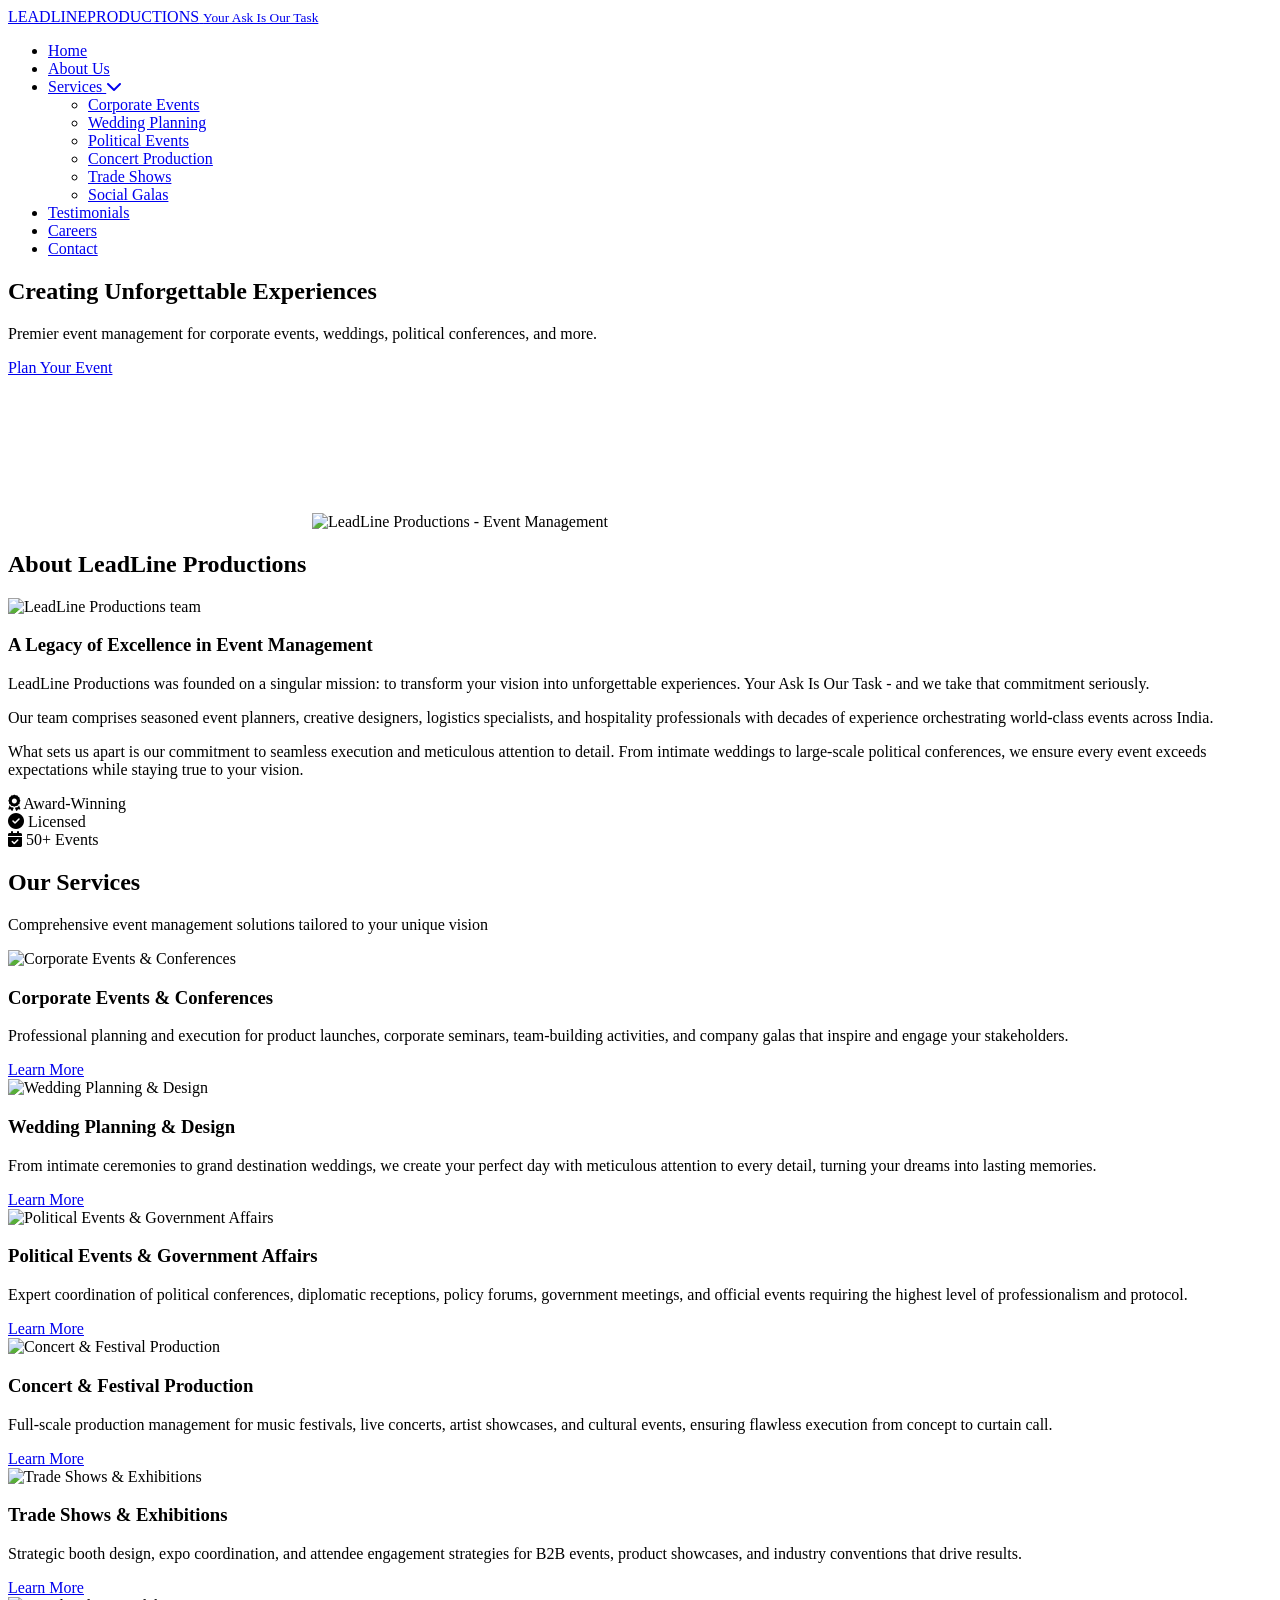
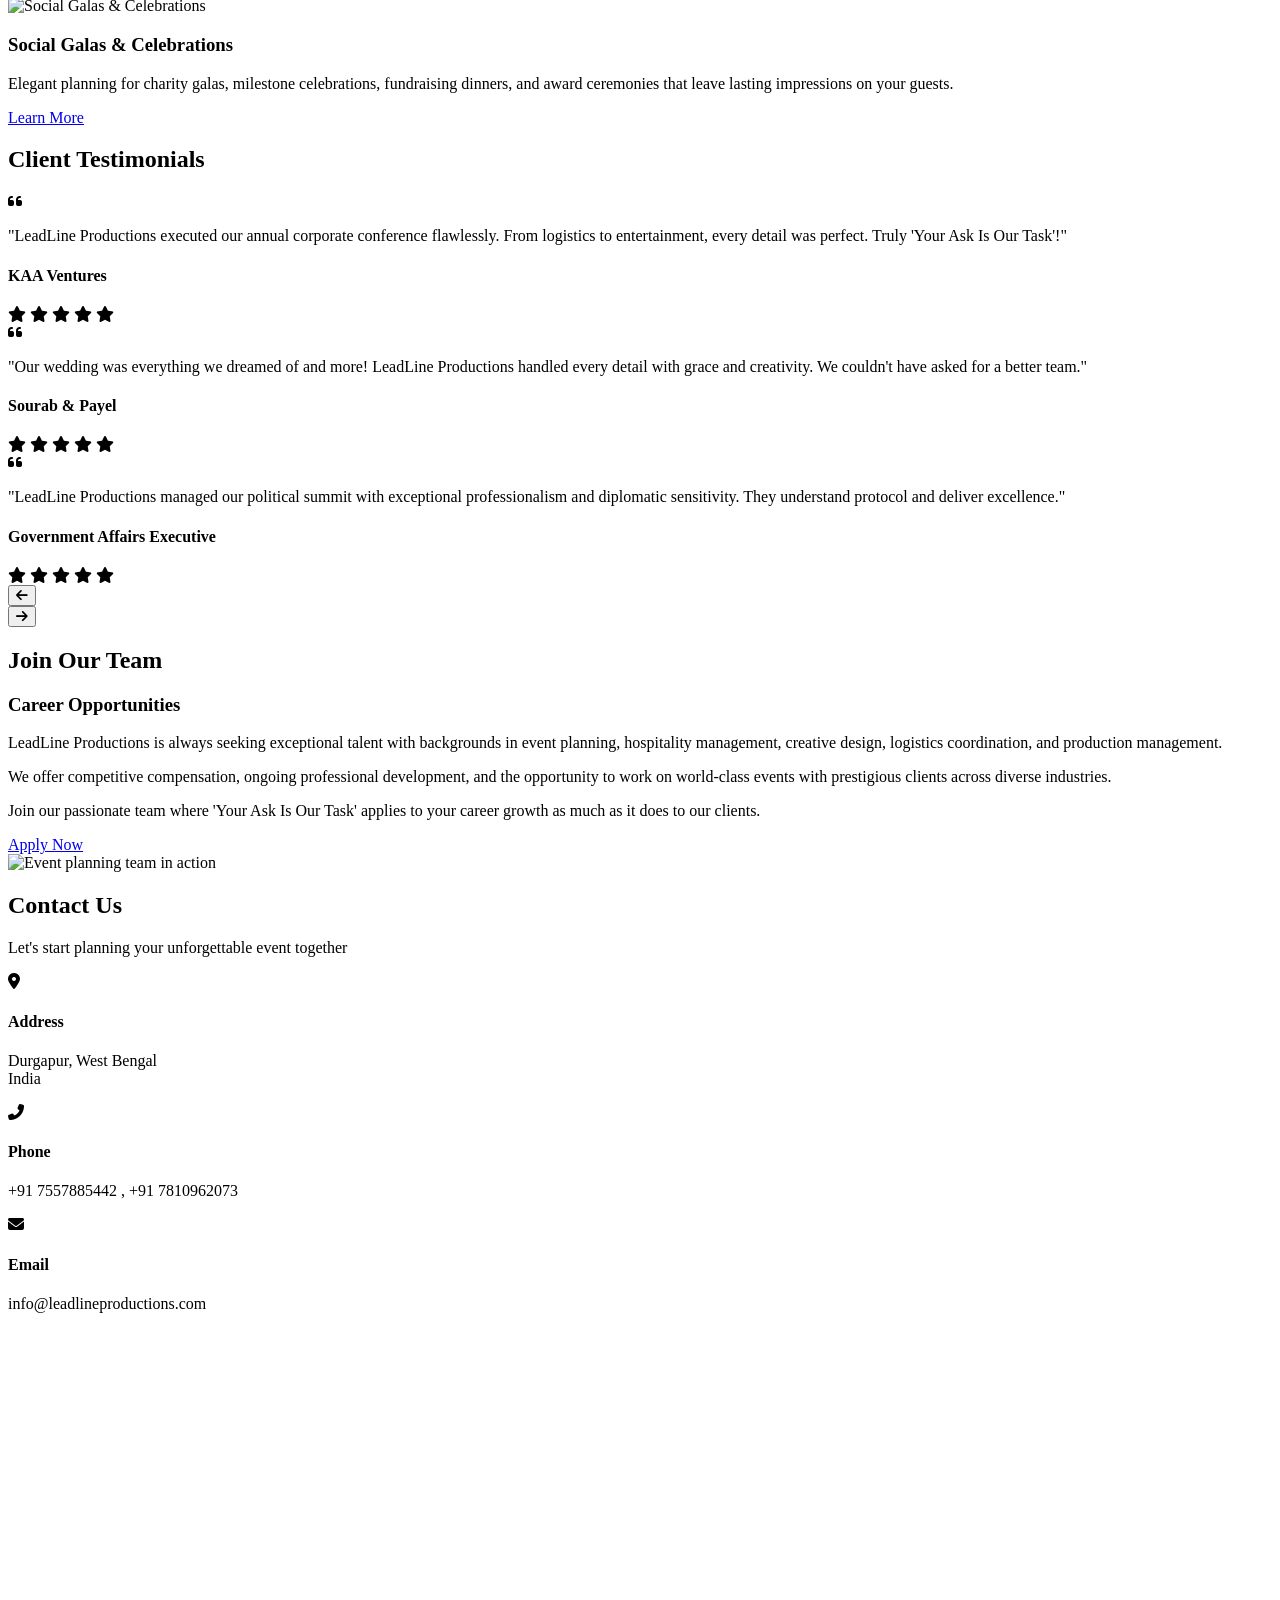
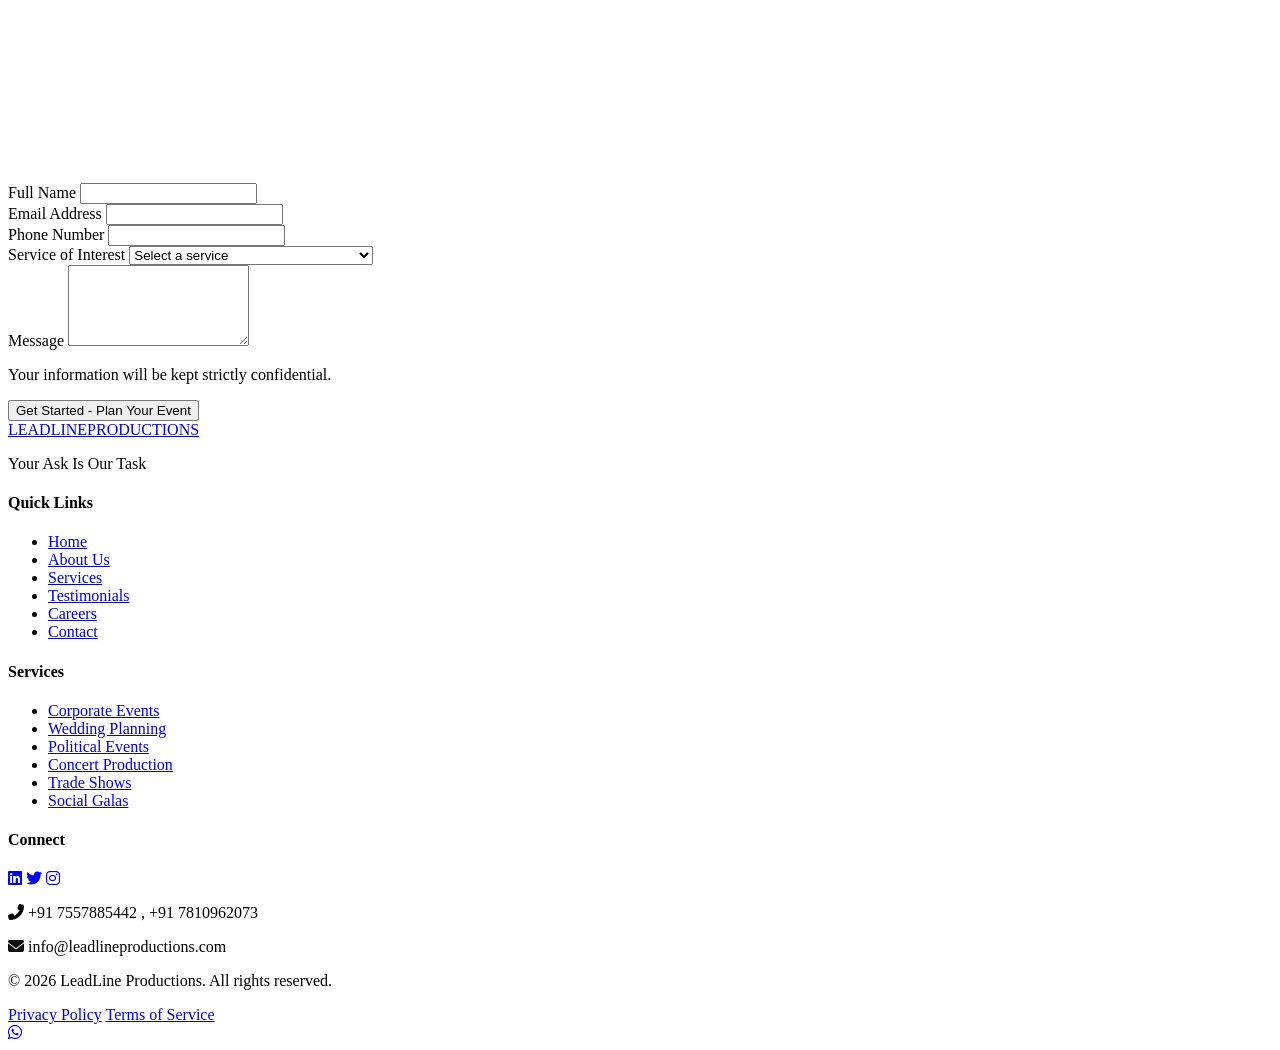
==== index.html @ 4afede2f "intial commit" ====
<!DOCTYPE html>
<html lang="en">
<head>
    <meta charset="UTF-8">
    <meta name="viewport" content="width=device-width, initial-scale=1.0">
    <meta name="description" content="LeadLine Productions - Premier event management company specializing in corporate events, weddings, political conferences, concerts, trade shows, and social galas.">
    <title>LeadLine Productions | Your Ask Is Our Task</title>
    <link rel="stylesheet" href="css/styles.css">
    <link rel="stylesheet" href="css/custom.css">
    <link rel="stylesheet" href="https://cdnjs.cloudflare.com/ajax/libs/font-awesome/6.5.1/css/all.min.css">
    <link rel="preconnect" href="https://fonts.googleapis.com">
    <link rel="preconnect" href="https://fonts.gstatic.com" crossorigin>
    <link href="https://fonts.googleapis.com/css2?family=Playfair+Display:wght@400;500;600;700&family=Montserrat:wght@300;400;500;600;700&display=swap" rel="stylesheet">
</head>
<body>
    <header>
        <nav class="navbar">
            <div class="container">
                <div class="logo">
                    <a href="index.html">
                        LEADLINE<span>PRODUCTIONS</span>
                        <small class="tagline">Your Ask Is Our Task</small>
                    </a>
                </div>
                <div class="nav-toggle" id="navToggle">
                    <span></span>
                    <span></span>
                    <span></span>
                </div>
                <ul class="nav-menu" id="navMenu">
                    <li><a href="#home" class="active">Home</a></li>
                    <li><a href="#about">About Us</a></li>
                    <li class="dropdown">
                        <a href="#services">Services <i class="fas fa-chevron-down"></i></a>
                        <ul class="dropdown-menu">
                            <li><a href="#corporate-events">Corporate Events</a></li>
                            <li><a href="#wedding-planning">Wedding Planning</a></li>
                            <li><a href="#political-events">Political Events</a></li>
                            <li><a href="#concert-production">Concert Production</a></li>
                            <li><a href="#trade-shows">Trade Shows</a></li>
                            <li><a href="#social-galas">Social Galas</a></li>
                        </ul>
                    </li>
                    <li><a href="#testimonials">Testimonials</a></li>
                    <li><a href="#careers">Careers</a></li>
                    <li><a href="#contact" class="btn btn-primary">Contact</a></li>
                </ul>
            </div>
        </nav>
    </header>

    <main>
        <!-- Hero Section -->
        <section id="home" class="hero">
            <div class="hero-content">
                <h1>Creating Unforgettable Experiences</h1>
                <p>Premier event management for corporate events, weddings, political conferences, and more.</p>
                <a href="#contact" class="btn btn-primary">Plan Your Event</a>
            </div>
            <div class="overlay"></div>
            <video autoplay muted loop playsinline id="hero-video">
                <source src="videos/Cinematic_1.mp4" type="video/mp4">
            </video>
            <!-- Fallback image if video doesn't load -->
            <img src="images/front-image.webp" alt="LeadLine Productions - Event Management" class="hero-fallback-image" id="hero-fallback">
        </section>

        <!-- About Section -->
        <section id="about" class="about">
            <div class="container">
                <div class="section-header">
                    <h2>About <span>LeadLine Productions</span></h2>
                    <div class="separator"></div>
                </div>
                <div class="about-content">
                    <div class="about-image">
                        <img src="images/about/about-image.png" alt="LeadLine Productions team">
                    </div>
                    <div class="about-text">
                        <h3>A Legacy of Excellence in Event Management</h3>
                        <p>LeadLine Productions was founded on a singular mission: to transform your vision into unforgettable experiences. Your Ask Is Our Task - and we take that commitment seriously.</p>
                        <p>Our team comprises seasoned event planners, creative designers, logistics specialists, and hospitality professionals with decades of experience orchestrating world-class events across India.</p>
                        <p>What sets us apart is our commitment to seamless execution and meticulous attention to detail. From intimate weddings to large-scale political conferences, we ensure every event exceeds expectations while staying true to your vision.</p>
                        <div class="trust-badges">
                            <div class="badge">
                                <i class="fas fa-award"></i>
                                <span>Award-Winning</span>
                            </div>
                            <div class="badge">
                                <i class="fas fa-check-circle"></i>
                                <span>Licensed</span>
                            </div>
                            <div class="badge">
                                <i class="fas fa-calendar-check"></i>
                                <span>50+ Events</span>
                            </div>
                        </div>
                    </div>
                </div>
            </div>
        </section>

        <!-- Services Section -->
        <section id="services" class="services">
            <div class="container">
                <div class="section-header">
                    <h2>Our <span>Services</span></h2>
                    <div class="separator"></div>
                    <p>Comprehensive event management solutions tailored to your unique vision</p>
                </div>
                <div class="services-grid">
                    <div class="service-card" id="corporate-events">
                        <div class="service-image">
                            <img src="images/services/corporate-events.png" alt="Corporate Events & Conferences">
                            <div class="overlay"></div>
                        </div>
                        <div class="service-content">
                            <h3>Corporate Events & Conferences</h3>
                            <p>Professional planning and execution for product launches, corporate seminars, team-building activities, and company galas that inspire and engage your stakeholders.</p>
                            <a href="#contact" class="btn btn-secondary">Learn More</a>
                        </div>
                    </div>
                    <div class="service-card" id="wedding-planning">
                        <div class="service-image">
                            <img src="images/services/wedding-events.png" alt="Wedding Planning & Design">
                            <div class="overlay"></div>
                        </div>
                        <div class="service-content">
                            <h3>Wedding Planning & Design</h3>
                            <p>From intimate ceremonies to grand destination weddings, we create your perfect day with meticulous attention to every detail, turning your dreams into lasting memories.</p>
                            <a href="#contact" class="btn btn-secondary">Learn More</a>
                        </div>
                    </div>
                    <div class="service-card" id="political-events">
                        <div class="service-image">
                            <img src="images/services/political-events.png" alt="Political Events & Government Affairs">
                            <div class="overlay"></div>
                        </div>
                        <div class="service-content">
                            <h3>Political Events & Government Affairs</h3>
                            <p>Expert coordination of political conferences, diplomatic receptions, policy forums, government meetings, and official events requiring the highest level of professionalism and protocol.</p>
                            <a href="#contact" class="btn btn-secondary">Learn More</a>
                        </div>
                    </div>
                    <div class="service-card" id="concert-production">
                        <div class="service-image">
                            <img src="images/services/concert-and-festival.png" alt="Concert & Festival Production">
                            <div class="overlay"></div>
                        </div>
                        <div class="service-content">
                            <h3>Concert & Festival Production</h3>
                            <p>Full-scale production management for music festivals, live concerts, artist showcases, and cultural events, ensuring flawless execution from concept to curtain call.</p>
                            <a href="#contact" class="btn btn-secondary">Learn More</a>
                        </div>
                    </div>
                    <div class="service-card" id="trade-shows">
                        <div class="service-image">
                            <img src="images/services/exhibitions.webp" alt="Trade Shows & Exhibitions">
                            <div class="overlay"></div>
                        </div>
                        <div class="service-content">
                            <h3>Trade Shows & Exhibitions</h3>
                            <p>Strategic booth design, expo coordination, and attendee engagement strategies for B2B events, product showcases, and industry conventions that drive results.</p>
                            <a href="#contact" class="btn btn-secondary">Learn More</a>
                        </div>
                    </div>
                    <div class="service-card" id="social-galas">
                        <div class="service-image">
                            <img src="images/services/social-events.jpg" alt="Social Galas & Celebrations">
                            <div class="overlay"></div>
                        </div>
                        <div class="service-content">
                            <h3>Social Galas & Celebrations</h3>
                            <p>Elegant planning for charity galas, milestone celebrations, fundraising dinners, and award ceremonies that leave lasting impressions on your guests.</p>
                            <a href="#contact" class="btn btn-secondary">Learn More</a>
                        </div>
                    </div>
                </div>
            </div>
        </section>

        <!-- Testimonials Section -->
        <section id="testimonials" class="testimonials">
            <div class="container">
                <div class="section-header">
                    <h2>Client <span>Testimonials</span></h2>
                    <div class="separator"></div>
                </div>
                <div class="testimonial-slider">
                    <div class="testimonial-slide active">
                        <div class="testimonial-content">
                            <div class="quote">
                                <i class="fas fa-quote-left"></i>
                            </div>
                            <p>"LeadLine Productions executed our annual corporate conference flawlessly. From logistics to entertainment, every detail was perfect. Truly 'Your Ask Is Our Task'!"</p>
                            <div class="client">
                                <h4>KAA Ventures</h4>
                                <div class="rating">
                                    <i class="fas fa-star"></i>
                                    <i class="fas fa-star"></i>
                                    <i class="fas fa-star"></i>
                                    <i class="fas fa-star"></i>
                                    <i class="fas fa-star"></i>
                                </div>
                            </div>
                        </div>
                    </div>
                    <div class="testimonial-slide">
                        <div class="testimonial-content">
                            <div class="quote">
                                <i class="fas fa-quote-left"></i>
                            </div>
                            <p>"Our wedding was everything we dreamed of and more! LeadLine Productions handled every detail with grace and creativity. We couldn't have asked for a better team."</p>
                            <div class="client">
                                <h4>Sourab & Payel</h4>
                                <div class="rating">
                                    <i class="fas fa-star"></i>
                                    <i class="fas fa-star"></i>
                                    <i class="fas fa-star"></i>
                                    <i class="fas fa-star"></i>
                                    <i class="fas fa-star"></i>
                                </div>
                            </div>
                        </div>
                    </div>
                    <div class="testimonial-slide">
                        <div class="testimonial-content">
                            <div class="quote">
                                <i class="fas fa-quote-left"></i>
                            </div>
                            <p>"LeadLine Productions managed our political summit with exceptional professionalism and diplomatic sensitivity. They understand protocol and deliver excellence."</p>
                            <div class="client">
                                <h4>Government Affairs Executive</h4>
                                <div class="rating">
                                    <i class="fas fa-star"></i>
                                    <i class="fas fa-star"></i>
                                    <i class="fas fa-star"></i>
                                    <i class="fas fa-star"></i>
                                    <i class="fas fa-star"></i>
                                </div>
                            </div>
                        </div>
                    </div>
                </div>
                <div class="testimonial-controls">
                    <button class="prev" id="prevTestimonial"><i class="fas fa-arrow-left"></i></button>
                    <div class="indicators">
                        <span class="indicator active"></span>
                        <span class="indicator"></span>
                        <span class="indicator"></span>
                    </div>
                    <button class="next" id="nextTestimonial"><i class="fas fa-arrow-right"></i></button>
                </div>
            </div>
        </section>

        <!-- Careers Section -->
        <section id="careers" class="careers">
            <div class="container">
                <div class="section-header">
                    <h2>Join Our <span>Team</span></h2>
                    <div class="separator"></div>
                </div>
                <div class="careers-content">
                    <div class="careers-text">
                        <h3>Career Opportunities</h3>
                        <p>LeadLine Productions is always seeking exceptional talent with backgrounds in event planning, hospitality management, creative design, logistics coordination, and production management.</p>
                        <p>We offer competitive compensation, ongoing professional development, and the opportunity to work on world-class events with prestigious clients across diverse industries.</p>
                        <p>Join our passionate team where 'Your Ask Is Our Task' applies to your career growth as much as it does to our clients.</p>
                        <a href="#contact" class="btn btn-primary">Apply Now</a>
                    </div>
                    <div class="careers-image">
                        <img src="images/careers/carrers.png" alt="Event planning team in action">
                    </div>
                </div>
            </div>
        </section>

        <!-- Contact Section -->
        <section id="contact" class="contact">
            <div class="container">
                <div class="section-header">
                    <h2>Contact <span>Us</span></h2>
                    <div class="separator"></div>
                    <p>Let's start planning your unforgettable event together</p>
                </div>
                <div class="contact-content">
                    <div class="contact-info">
                        <div class="info-item">
                            <i class="fas fa-map-marker-alt"></i>
                            <div>
                                <h4>Address</h4>
                                <p>Durgapur, West Bengal<br>India</p>
                            </div>
                        </div>
                        <div class="info-item">
                            <i class="fas fa-phone-alt"></i>
                            <div>
                                <h4>Phone</h4>
                                <p>+91 7557885442 , +91 7810962073</p>
                            </div>
                        </div>
                        <div class="info-item">
                            <i class="fas fa-envelope"></i>
                            <div>
                                <h4>Email</h4>
                                <p>info@leadlineproductions.com</p>
                            </div>
                        </div>
                        <div class="map">
                            <iframe src="https://www.google.com/maps/embed?pb=!1m18!1m12!1m3!1d117057.12371952129!2d87.21777190439815!3d23.5312393552933!2m3!1f0!2f0!3f0!3m2!1i1024!2i768!4f13.1!3m3!1m2!1s0x39f7710b47a89171%3A0x429e1bdb57e009dd!2sDurgapur%2C%20West%20Bengal!5e0!3m2!1sen!2sin!4v1780223591884!5m2!1sen!2sin" width="600" height="450" style="border:0;" allowfullscreen="" loading="lazy" referrerpolicy="no-referrer-when-downgrade"></iframe>
                        </div>
                    </div>
                    <div class="contact-form">
                        <form id="consultationForm">
                            <div class="form-group">
                                <label for="name">Full Name</label>
                                <input type="text" id="name" name="name" required>
                            </div>
                            <div class="form-group">
                                <label for="email">Email Address</label>
                                <input type="email" id="email" name="email" required>
                            </div>
                            <div class="form-group">
                                <label for="phone">Phone Number</label>
                                <input type="tel" id="phone" name="phone" required>
                            </div>
                            <div class="form-group">
                                <label for="service">Service of Interest</label>
                                <select id="service" name="service" required>
                                    <option value="" disabled selected>Select a service</option>
                                    <option value="Corporate Events">Corporate Events & Conferences</option>
                                    <option value="Wedding Planning">Wedding Planning & Design</option>
                                    <option value="Political Events">Political Events & Government Affairs</option>
                                    <option value="Concert Production">Concert & Festival Production</option>
                                    <option value="Trade Shows">Trade Shows & Exhibitions</option>
                                    <option value="Social Galas">Social Galas & Celebrations</option>
                                    <option value="Other">Other</option>
                                </select>
                            </div>
                            <div class="form-group">
                                <label for="message">Message</label>
                                <textarea id="message" name="message" rows="5" required></textarea>
                            </div>
                            <div class="form-group">
                                <p class="privacy-notice">Your information will be kept strictly confidential.</p>
                            </div>
                            <button type="submit" class="btn btn-primary">Get Started - Plan Your Event</button>
                        </form>
                    </div>
                </div>
            </div>
        </section>
    </main>

    <footer>
        <div class="container">
            <div class="footer-content">
                <div class="footer-logo">
                    <a href="index.html">LEADLINE<span>PRODUCTIONS</span></a>
                    <p>Your Ask Is Our Task</p>
                </div>
                <div class="footer-links">
                    <div class="footer-column">
                        <h4>Quick Links</h4>
                        <ul>
                            <li><a href="#home">Home</a></li>
                            <li><a href="#about">About Us</a></li>
                            <li><a href="#services">Services</a></li>
                            <li><a href="#testimonials">Testimonials</a></li>
                            <li><a href="#careers">Careers</a></li>
                            <li><a href="#contact">Contact</a></li>
                        </ul>
                    </div>
                    <div class="footer-column">
                        <h4>Services</h4>
                        <ul>
                            <li><a href="#corporate-events">Corporate Events</a></li>
                            <li><a href="#wedding-planning">Wedding Planning</a></li>
                            <li><a href="#political-events">Political Events</a></li>
                            <li><a href="#concert-production">Concert Production</a></li>
                            <li><a href="#trade-shows">Trade Shows</a></li>
                            <li><a href="#social-galas">Social Galas</a></li>
                        </ul>
                    </div>
                    <div class="footer-column">
                        <h4>Connect</h4>
                        <div class="social-links">
                            <a href="#" aria-label="LinkedIn"><i class="fab fa-linkedin"></i></a>
                            <a href="#" aria-label="Twitter"><i class="fab fa-twitter"></i></a>
                            <a href="#" aria-label="Instagram"><i class="fab fa-instagram"></i></a>
                        </div>
                        <div class="footer-contact">
                            <p><i class="fas fa-phone-alt"></i> +91 7557885442 , +91 7810962073</p>
                            <p><i class="fas fa-envelope"></i> info@leadlineproductions.com</p>
                        </div>
                    </div>
                </div>
            </div>
            <div class="footer-bottom">
                <p>&copy; 2026 LeadLine Productions. All rights reserved.</p>
                <div class="footer-bottom-links">
                    <a href="#">Privacy Policy</a>
                    <a href="#">Terms of Service</a>
                </div>
            </div>
        </div>
    </footer>

    <!-- WhatsApp Floating Button -->
    <a href="https://wa.me/7810962073?text=Hi%20LeadLine%20Productions!%20I'm%20interested%20in%20your%20event%20management%20services." class="whatsapp-float" target="_blank" aria-label="Chat on WhatsApp">
        <i class="fab fa-whatsapp"></i>
    </a>

    <script src="js/scripts.js"></script>
</body>
</html>
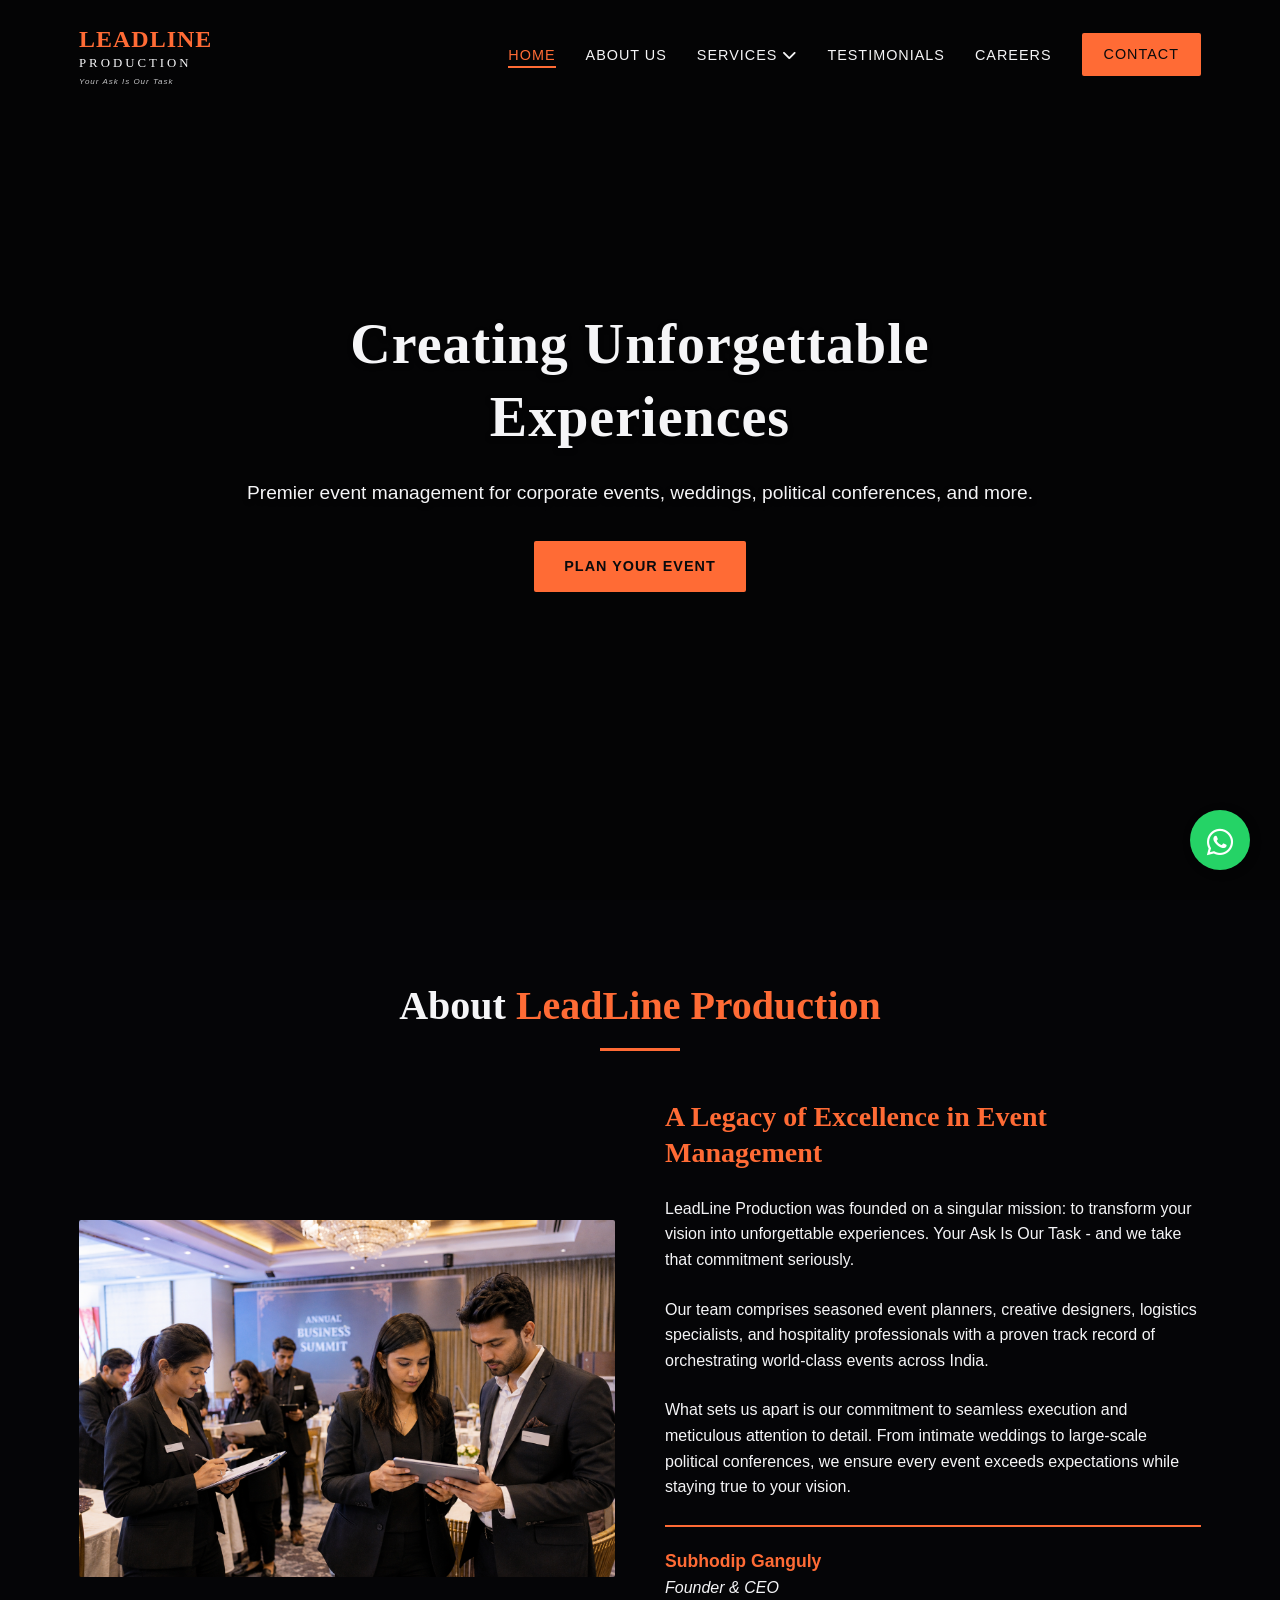
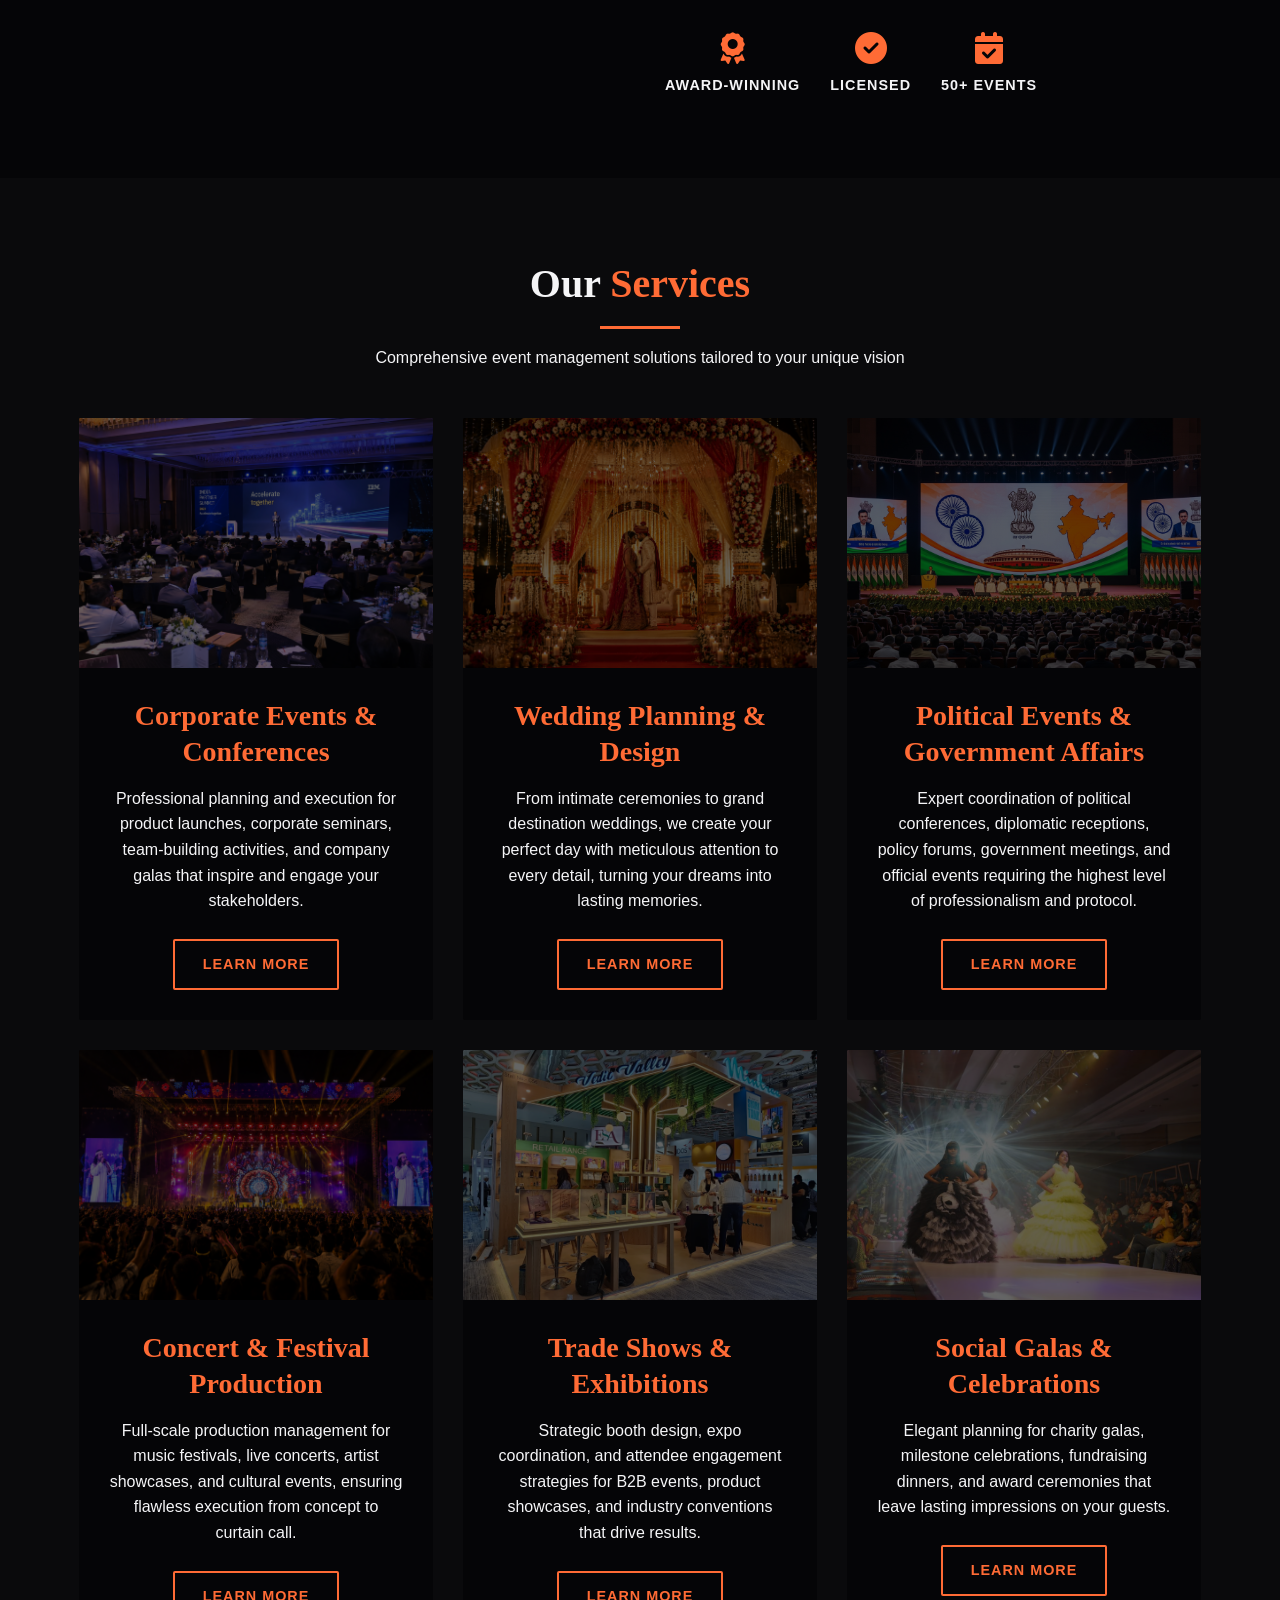
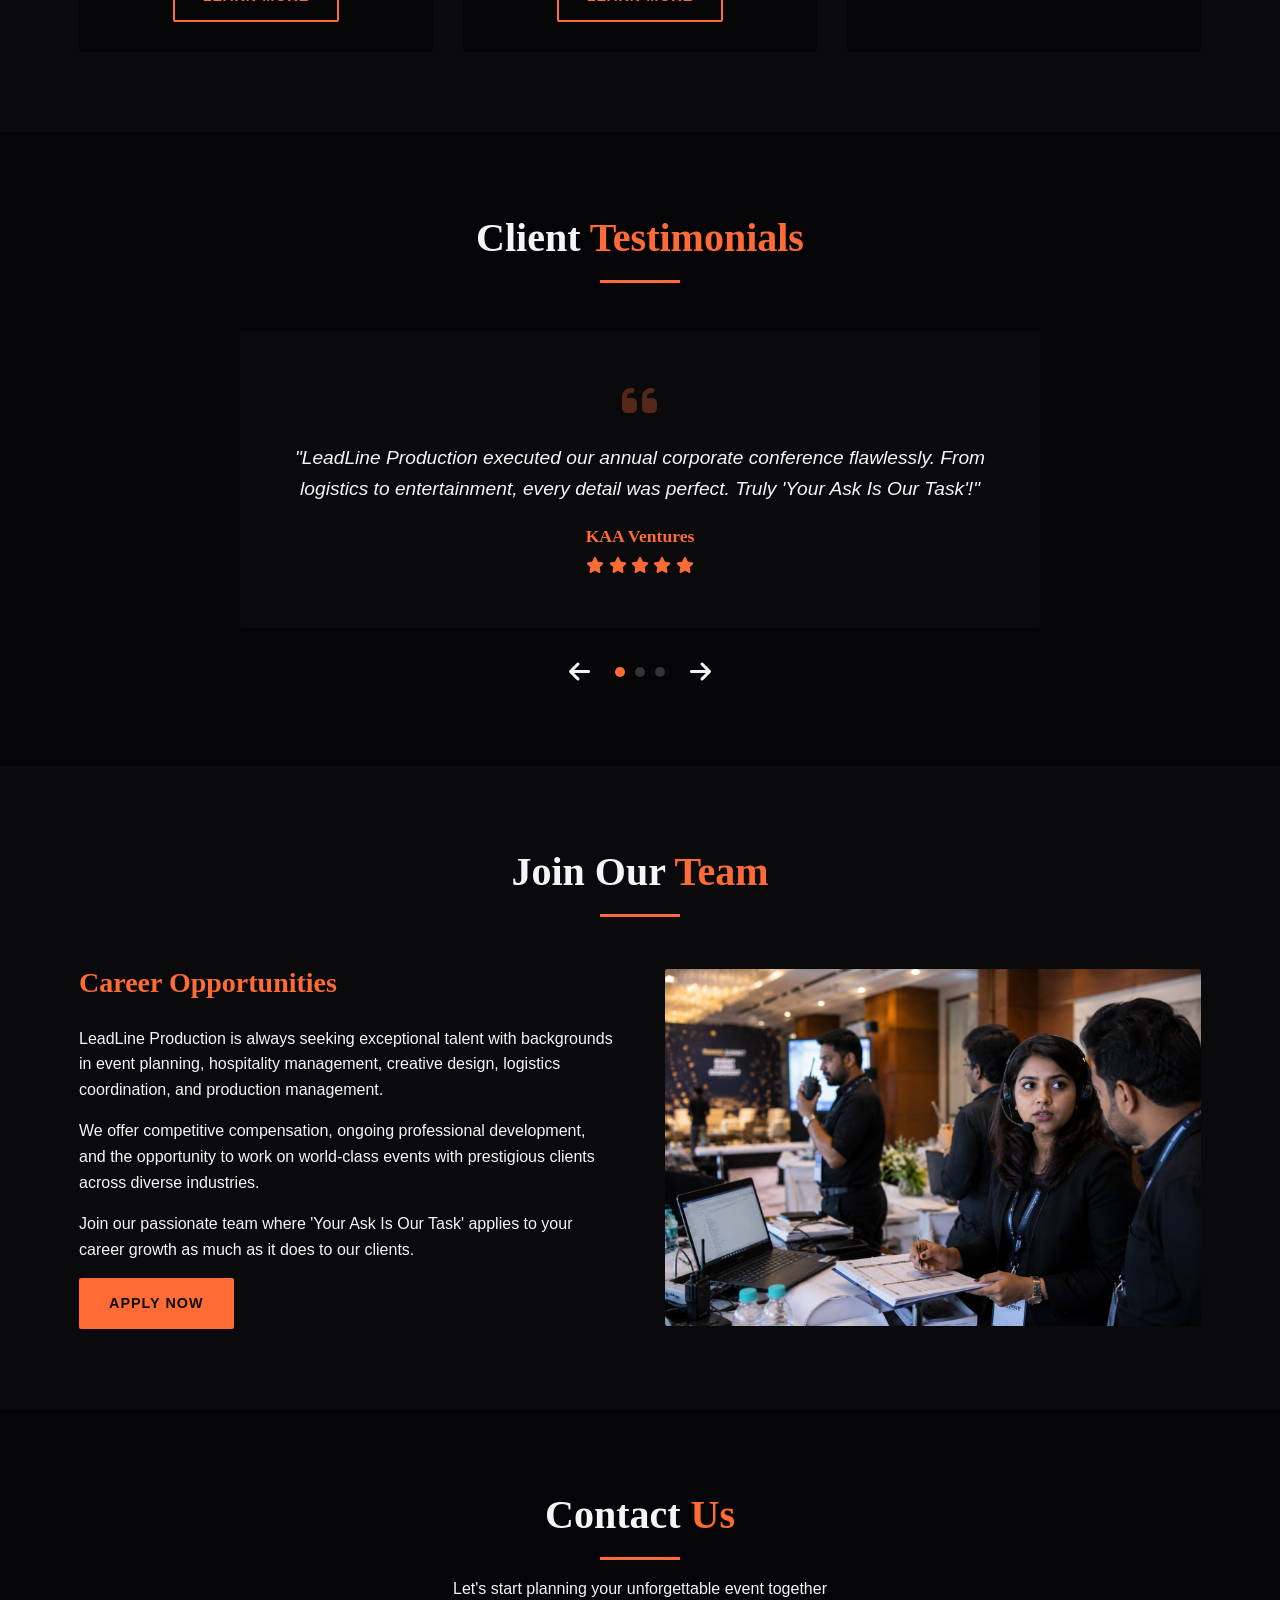
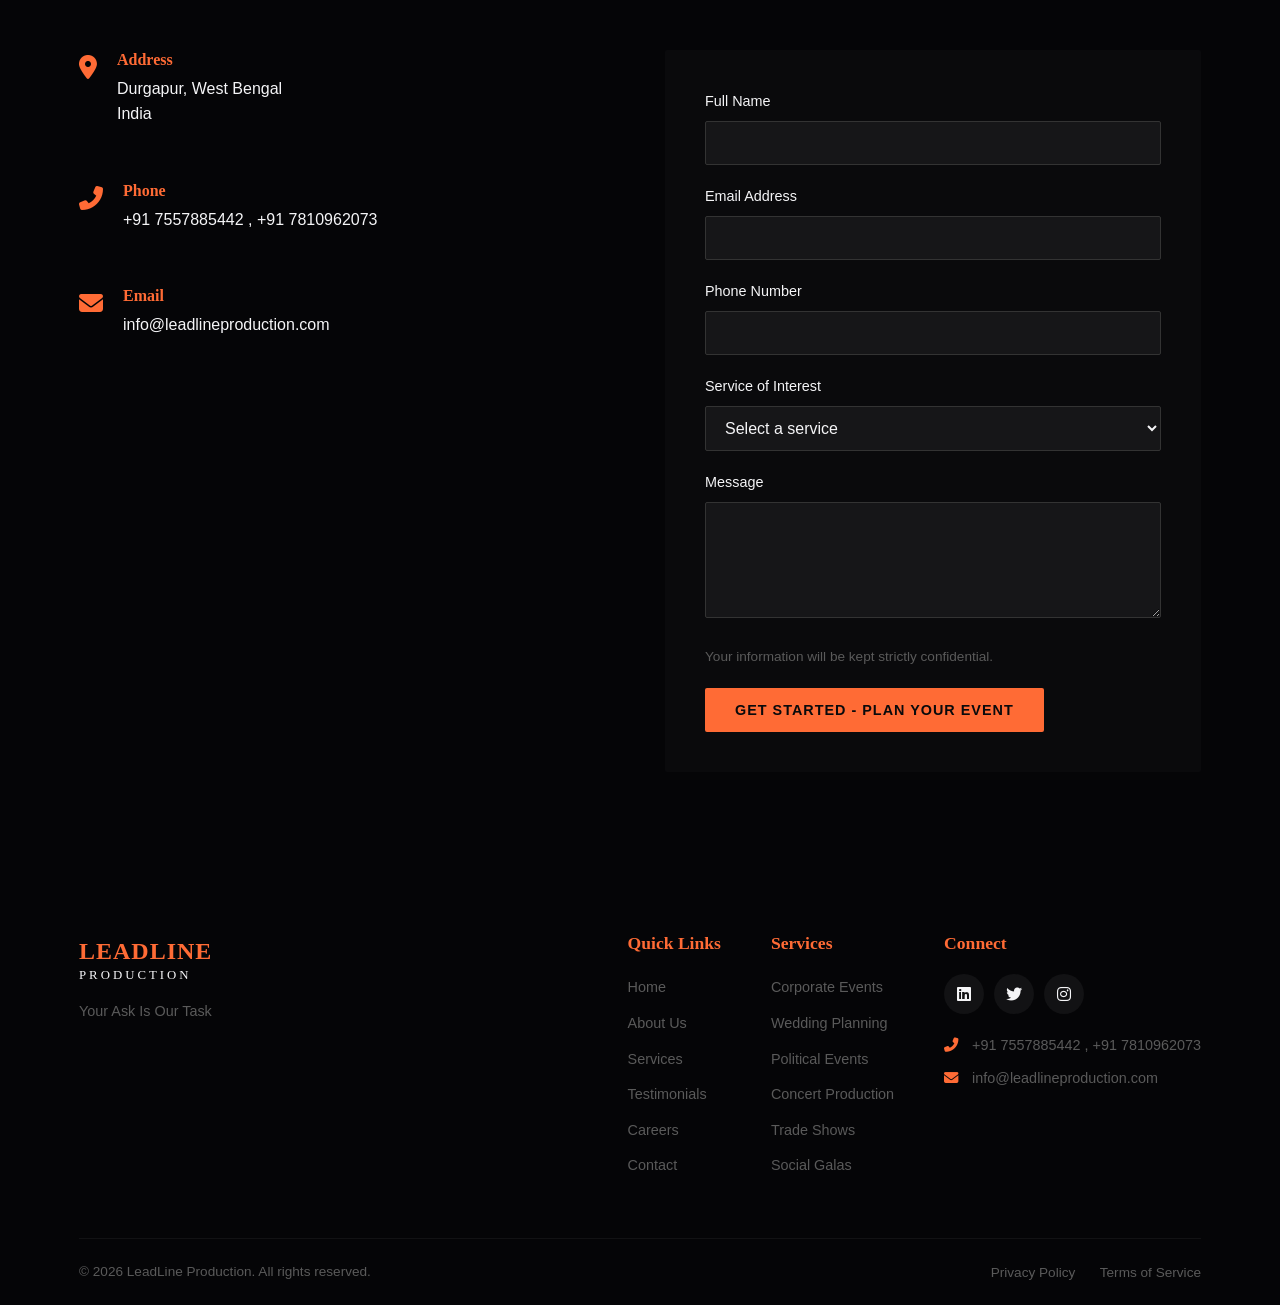
==== commit 7483d34c: "Add files via upload" ====
--- a/index.html
+++ b/index.html
@@ -3,8 +3,8 @@
 <head>
     <meta charset="UTF-8">
     <meta name="viewport" content="width=device-width, initial-scale=1.0">
-    <meta name="description" content="LeadLine Productions - Premier event management company specializing in corporate events, weddings, political conferences, concerts, trade shows, and social galas.">
-    <title>LeadLine Productions | Your Ask Is Our Task</title>
+    <meta name="description" content="LeadLine Production - Premier event management company specializing in corporate events, weddings, political conferences, concerts, trade shows, and social galas.">
+    <title>LeadLine Production | Your Ask Is Our Task</title>
     <link rel="stylesheet" href="css/styles.css">
     <link rel="stylesheet" href="css/custom.css">
     <link rel="stylesheet" href="https://cdnjs.cloudflare.com/ajax/libs/font-awesome/6.5.1/css/all.min.css">
@@ -18,7 +18,7 @@
             <div class="container">
                 <div class="logo">
                     <a href="index.html">
-                        LEADLINE<span>PRODUCTIONS</span>
+                        LEADLINE<span>PRODUCTION</span>
                         <small class="tagline">Your Ask Is Our Task</small>
                     </a>
                 </div>
@@ -62,25 +62,26 @@
                 <source src="videos/Cinematic_1.mp4" type="video/mp4">
             </video>
             <!-- Fallback image if video doesn't load -->
-            <img src="images/front-image.webp" alt="LeadLine Productions - Event Management" class="hero-fallback-image" id="hero-fallback">
+            <img src="images/front-image.webp" alt="LeadLine Production - Event Management" class="hero-fallback-image" id="hero-fallback">
         </section>
 
         <!-- About Section -->
         <section id="about" class="about">
             <div class="container">
                 <div class="section-header">
-                    <h2>About <span>LeadLine Productions</span></h2>
+                    <h2>About <span>LeadLine Production</span></h2>
                     <div class="separator"></div>
                 </div>
                 <div class="about-content">
                     <div class="about-image">
-                        <img src="images/about/about-image.png" alt="LeadLine Productions team">
+                        <img src="images/about/about-image.png" alt="LeadLine Production team">
                     </div>
                     <div class="about-text">
                         <h3>A Legacy of Excellence in Event Management</h3>
-                        <p>LeadLine Productions was founded on a singular mission: to transform your vision into unforgettable experiences. Your Ask Is Our Task - and we take that commitment seriously.</p>
-                        <p>Our team comprises seasoned event planners, creative designers, logistics specialists, and hospitality professionals with decades of experience orchestrating world-class events across India.</p>
+                        <p>LeadLine Production was founded on a singular mission: to transform your vision into unforgettable experiences. Your Ask Is Our Task - and we take that commitment seriously.</p>
+                        <p>Our team comprises seasoned event planners, creative designers, logistics specialists, and hospitality professionals with a proven track record of orchestrating world-class events across India.</p>
                         <p>What sets us apart is our commitment to seamless execution and meticulous attention to detail. From intimate weddings to large-scale political conferences, we ensure every event exceeds expectations while staying true to your vision.</p>
+                        <p style="margin-top: 25px; padding-top: 20px; border-top: 2px solid #ff6b35;"><strong style="color: #ff6b35; font-size: 1.1rem;">Subhodip Ganguly</strong><br><span style="font-style: italic; color: #f5f5f7;">Founder & CEO</span></p>
                         <div class="trust-badges">
                             <div class="badge">
                                 <i class="fas fa-award"></i>
@@ -192,7 +193,7 @@
                             <div class="quote">
                                 <i class="fas fa-quote-left"></i>
                             </div>
-                            <p>"LeadLine Productions executed our annual corporate conference flawlessly. From logistics to entertainment, every detail was perfect. Truly 'Your Ask Is Our Task'!"</p>
+                            <p>"LeadLine Production executed our annual corporate conference flawlessly. From logistics to entertainment, every detail was perfect. Truly 'Your Ask Is Our Task'!"</p>
                             <div class="client">
                                 <h4>KAA Ventures</h4>
                                 <div class="rating">
@@ -210,7 +211,7 @@
                             <div class="quote">
                                 <i class="fas fa-quote-left"></i>
                             </div>
-                            <p>"Our wedding was everything we dreamed of and more! LeadLine Productions handled every detail with grace and creativity. We couldn't have asked for a better team."</p>
+                            <p>"Our wedding was everything we dreamed of and more! LeadLine Production handled every detail with grace and creativity. We couldn't have asked for a better team."</p>
                             <div class="client">
                                 <h4>Sourab & Payel</h4>
                                 <div class="rating">
@@ -228,7 +229,7 @@
                             <div class="quote">
                                 <i class="fas fa-quote-left"></i>
                             </div>
-                            <p>"LeadLine Productions managed our political summit with exceptional professionalism and diplomatic sensitivity. They understand protocol and deliver excellence."</p>
+                            <p>"LeadLine Production managed our political summit with exceptional professionalism and diplomatic sensitivity. They understand protocol and deliver excellence."</p>
                             <div class="client">
                                 <h4>Government Affairs Executive</h4>
                                 <div class="rating">
@@ -264,7 +265,7 @@
                 <div class="careers-content">
                     <div class="careers-text">
                         <h3>Career Opportunities</h3>
-                        <p>LeadLine Productions is always seeking exceptional talent with backgrounds in event planning, hospitality management, creative design, logistics coordination, and production management.</p>
+                        <p>LeadLine Production is always seeking exceptional talent with backgrounds in event planning, hospitality management, creative design, logistics coordination, and production management.</p>
                         <p>We offer competitive compensation, ongoing professional development, and the opportunity to work on world-class events with prestigious clients across diverse industries.</p>
                         <p>Join our passionate team where 'Your Ask Is Our Task' applies to your career growth as much as it does to our clients.</p>
                         <a href="#contact" class="btn btn-primary">Apply Now</a>
@@ -304,7 +305,7 @@
                             <i class="fas fa-envelope"></i>
                             <div>
                                 <h4>Email</h4>
-                                <p>info@leadlineproductions.com</p>
+                                <p>info@leadlineproduction.com</p>
                             </div>
                         </div>
                         <div class="map">
@@ -357,7 +358,7 @@
         <div class="container">
             <div class="footer-content">
                 <div class="footer-logo">
-                    <a href="index.html">LEADLINE<span>PRODUCTIONS</span></a>
+                    <a href="index.html">LEADLINE<span>PRODUCTION</span></a>
                     <p>Your Ask Is Our Task</p>
                 </div>
                 <div class="footer-links">
@@ -392,13 +393,13 @@
                         </div>
                         <div class="footer-contact">
                             <p><i class="fas fa-phone-alt"></i> +91 7557885442 , +91 7810962073</p>
-                            <p><i class="fas fa-envelope"></i> info@leadlineproductions.com</p>
+                            <p><i class="fas fa-envelope"></i> info@leadlineproduction.com</p>
                         </div>
                     </div>
                 </div>
             </div>
             <div class="footer-bottom">
-                <p>&copy; 2026 LeadLine Productions. All rights reserved.</p>
+                <p>&copy; 2026 LeadLine Production. All rights reserved.</p>
                 <div class="footer-bottom-links">
                     <a href="#">Privacy Policy</a>
                     <a href="#">Terms of Service</a>
@@ -408,7 +409,7 @@
     </footer>
 
     <!-- WhatsApp Floating Button -->
-    <a href="https://wa.me/7810962073?text=Hi%20LeadLine%20Productions!%20I'm%20interested%20in%20your%20event%20management%20services." class="whatsapp-float" target="_blank" aria-label="Chat on WhatsApp">
+    <a href="https://wa.me/7810962073?text=Hi%20LeadLine%20Production!%20I'm%20interested%20in%20your%20event%20management%20services." class="whatsapp-float" target="_blank" aria-label="Chat on WhatsApp">
         <i class="fab fa-whatsapp"></i>
     </a>
 
--- a/css/styles.css
+++ b/css/styles.css
@@ -0,0 +1,1159 @@
+/* ========== GLOBAL STYLES ========== */
+:root {
+    --color-dark: #0a0a0c;
+    --color-darker: #050507;
+    --color-light: #f5f5f7;
+    --color-gold: #ff6b35;
+    --color-gold-light: #ff8c5a;
+    --color-navy: #1a2b47;
+    --color-navy-light: #2a3b57;
+    --color-gray: #333333;
+    --color-gray-light: #5a5a5a;
+    --font-primary: 'Montserrat', sans-serif;
+    --font-secondary: 'Playfair Display', serif;
+    --transition: all 0.3s ease-in-out;
+}
+
+* {
+    margin: 0;
+    padding: 0;
+    box-sizing: border-box;
+}
+
+html {
+    scroll-behavior: smooth;
+    font-size: 16px;
+}
+
+body {
+    font-family: var(--font-primary);
+    background-color: var(--color-dark);
+    color: var(--color-light);
+    line-height: 1.6;
+    overflow-x: hidden;
+}
+
+.container {
+    width: 90%;
+    max-width: 1200px;
+    margin: 0 auto;
+    padding: 0 15px;
+}
+
+h1, h2, h3, h4, h5, h6 {
+    font-family: var(--font-secondary);
+    font-weight: 600;
+    line-height: 1.3;
+    margin-bottom: 1rem;
+}
+
+h1 {
+    font-size: 3.5rem;
+    letter-spacing: 1px;
+}
+
+h2 {
+    font-size: 2.5rem;
+    position: relative;
+}
+
+h3 {
+    font-size: 1.75rem;
+}
+
+p {
+    margin-bottom: 1.5rem;
+}
+
+a {
+    color: var(--color-light);
+    text-decoration: none;
+    transition: var(--transition);
+}
+
+ul {
+    list-style: none;
+}
+
+img {
+    max-width: 100%;
+    height: auto;
+    display: block;
+}
+
+.btn {
+    display: inline-block;
+    padding: 12px 28px;
+    font-size: 0.9rem;
+    font-weight: 600;
+    text-transform: uppercase;
+    letter-spacing: 1px;
+    border-radius: 2px;
+    transition: var(--transition);
+    cursor: pointer;
+}
+
+.btn-primary {
+    background-color: var(--color-gold);
+    color: var(--color-dark);
+    border: 2px solid var(--color-gold);
+}
+
+.btn-primary:hover {
+    background-color: transparent;
+    color: var(--color-gold);
+}
+
+.btn-secondary {
+    background-color: transparent;
+    color: var(--color-gold);
+    border: 2px solid var(--color-gold);
+}
+
+.btn-secondary:hover {
+    background-color: var(--color-gold);
+    color: var(--color-dark);
+}
+
+.section-header {
+    text-align: center;
+    margin-bottom: 3rem;
+}
+
+.section-header h2 {
+    margin-bottom: 0.5rem;
+}
+
+.section-header h2 span {
+    color: var(--color-gold);
+}
+
+.separator {
+    width: 80px;
+    height: 3px;
+    background-color: var(--color-gold);
+    margin: 1rem auto;
+}
+
+section {
+    padding: 80px 0;
+}
+
+.overlay {
+    position: absolute;
+    top: 0;
+    left: 0;
+    width: 100%;
+    height: 100%;
+    background-color: rgba(0, 0, 0, 0.6);
+    z-index: 1;
+}
+
+/* ========== ANIMATIONS ========== */
+@keyframes fadeInUp {
+    from {
+        opacity: 0;
+        transform: translateY(30px);
+    }
+    to {
+        opacity: 1;
+        transform: translateY(0);
+    }
+}
+
+@keyframes fadeIn {
+    from {
+        opacity: 0;
+    }
+    to {
+        opacity: 1;
+    }
+}
+
+@keyframes slideInRight {
+    from {
+        opacity: 0;
+        transform: translateX(50px);
+    }
+    to {
+        opacity: 1;
+        transform: translateX(0);
+    }
+}
+
+@keyframes slideInLeft {
+    from {
+        opacity: 0;
+        transform: translateX(-50px);
+    }
+    to {
+        opacity: 1;
+        transform: translateX(0);
+    }
+}
+
+.service-card,
+.about-image,
+.about-text,
+.careers-image,
+.careers-text,
+.contact-info,
+.contact-form {
+    opacity: 0;
+    transition: var(--transition);
+}
+
+.service-card.animate {
+    animation: fadeInUp 0.6s forwards;
+}
+
+.about-image.animate,
+.careers-image.animate {
+    animation: slideInLeft 0.8s forwards;
+}
+
+.about-text.animate,
+.careers-text.animate {
+    animation: slideInRight 0.8s forwards;
+}
+
+.contact-info.animate {
+    animation: slideInLeft 0.8s forwards;
+}
+
+.contact-form.animate {
+    animation: slideInRight 0.8s forwards;
+}
+
+/* ========== NAVBAR ========== */
+.navbar {
+    position: fixed;
+    top: 0;
+    left: 0;
+    width: 100%;
+    padding: 20px 0;
+    z-index: 1000;
+    transition: var(--transition);
+}
+
+.navbar.scrolled {
+    background-color: var(--color-darker);
+    box-shadow: 0 5px 20px rgba(0, 0, 0, 0.2);
+    padding: 15px 0;
+}
+
+.navbar .container {
+    display: flex;
+    justify-content: space-between;
+    align-items: center;
+}
+
+.logo a {
+    font-family: var(--font-secondary);
+    font-size: 1.5rem;
+    font-weight: 700;
+    letter-spacing: 1px;
+    color: var(--color-gold);
+    display: flex;
+    flex-direction: column;
+}
+
+.logo a span {
+    display: block;
+    font-size: 0.8rem;
+    font-weight: 400;
+    letter-spacing: 3px;
+    color: var(--color-light);
+    margin-top: -5px;
+}
+
+.logo a .tagline {
+    font-family: var(--font-primary);
+    font-size: 0.5rem;
+    font-weight: 300;
+    letter-spacing: 1px;
+    color: var(--color-light);
+    opacity: 0.8;
+    margin-top: 2px;
+    font-style: italic;
+}
+
+.nav-menu {
+    display: flex;
+    align-items: center;
+}
+
+.nav-menu li {
+    margin-left: 30px;
+}
+
+.nav-menu li a {
+    font-size: 0.9rem;
+    font-weight: 500;
+    text-transform: uppercase;
+    letter-spacing: 1px;
+    position: relative;
+}
+
+.nav-menu li a:hover,
+.nav-menu li a.active {
+    color: var(--color-gold);
+}
+
+.nav-menu li a::after {
+    content: '';
+    position: absolute;
+    bottom: -5px;
+    left: 0;
+    width: 0;
+    height: 2px;
+    background-color: var(--color-gold);
+    transition: var(--transition);
+}
+
+.nav-menu li a:hover::after,
+.nav-menu li a.active::after {
+    width: 100%;
+}
+
+.nav-menu li a.btn {
+    padding: 8px 20px;
+}
+
+.nav-menu li a.btn::after {
+    display: none;
+}
+
+.dropdown {
+    position: relative;
+}
+
+.dropdown-menu {
+    position: absolute;
+    top: 100%;
+    left: 0;
+    width: 220px;
+    background-color: var(--color-darker);
+    padding: 15px 0;
+    border-radius: 2px;
+    box-shadow: 0 5px 15px rgba(0, 0, 0, 0.2);
+    opacity: 0;
+    visibility: hidden;
+    transform: translateY(10px);
+    transition: var(--transition);
+}
+
+.dropdown:hover .dropdown-menu {
+    opacity: 1;
+    visibility: visible;
+    transform: translateY(0);
+}
+
+.dropdown-menu li {
+    margin: 0;
+}
+
+.dropdown-menu li a {
+    display: block;
+    padding: 8px 20px;
+    font-size: 0.85rem;
+}
+
+.dropdown-menu li a:hover {
+    background-color: var(--color-gray);
+}
+
+.nav-toggle {
+    display: none;
+    cursor: pointer;
+}
+
+.nav-toggle span {
+    display: block;
+    width: 25px;
+    height: 2px;
+    background-color: var(--color-light);
+    margin: 5px 0;
+    transition: var(--transition);
+}
+
+.nav-toggle.active span:nth-child(1) {
+    transform: rotate(45deg) translate(5px, 5px);
+}
+
+.nav-toggle.active span:nth-child(2) {
+    opacity: 0;
+}
+
+.nav-toggle.active span:nth-child(3) {
+    transform: rotate(-45deg) translate(5px, -5px);
+}
+
+/* ========== HERO SECTION ========== */
+.hero {
+    position: relative;
+    height: 100vh;
+    display: flex;
+    align-items: center;
+    justify-content: center;
+    text-align: center;
+    overflow: hidden;
+}
+
+.hero-content {
+    position: relative;
+    z-index: 2;
+    max-width: 900px;
+    padding: 0 20px;
+}
+
+.hero h1 {
+    margin-bottom: 1.5rem;
+    text-shadow: 0 2px 5px rgba(0, 0, 0, 0.5);
+    animation: fadeInUp 1.2s forwards;
+}
+
+.hero p {
+    font-size: 1.2rem;
+    margin-bottom: 2rem;
+    text-shadow: 0 2px 5px rgba(0, 0, 0, 0.5);
+    animation: fadeInUp 1.2s 0.3s forwards;
+    opacity: 0;
+}
+
+.hero .btn {
+    animation: fadeInUp 1.2s 0.6s forwards;
+    opacity: 0;
+}
+
+#hero-video {
+    position: absolute;
+    top: 0;
+    left: 0;
+    width: 100%;
+    height: 100%;
+    object-fit: cover;
+    z-index: 1;
+}
+
+/* ========== ABOUT SECTION ========== */
+.about {
+    background-color: var(--color-darker);
+}
+
+.about-content {
+    display: grid;
+    grid-template-columns: 1fr 1fr;
+    gap: 50px;
+    align-items: center;
+}
+
+.about-image {
+    position: relative;
+    overflow: hidden;
+    border-radius: 2px;
+}
+
+.about-image::before {
+    content: '';
+    position: absolute;
+    top: 20px;
+    left: 20px;
+    right: 20px;
+    bottom: 20px;
+    border: 2px solid var(--color-gold);
+    z-index: 1;
+}
+
+.about-image img {
+    position: relative;
+    z-index: 2;
+    transition: var(--transition);
+}
+
+.about-image:hover img {
+    transform: scale(1.05);
+}
+
+.about-text h3 {
+    color: var(--color-gold);
+    margin-bottom: 1.5rem;
+}
+
+.trust-badges {
+    display: flex;
+    margin-top: 2rem;
+}
+
+.badge {
+    display: flex;
+    flex-direction: column;
+    align-items: center;
+    margin-right: 30px;
+}
+
+.badge i {
+    font-size: 2rem;
+    color: var(--color-gold);
+    margin-bottom: 10px;
+}
+
+.badge span {
+    font-size: 0.9rem;
+    font-weight: 600;
+    text-transform: uppercase;
+    letter-spacing: 1px;
+}
+
+/* ========== SERVICES SECTION ========== */
+.services {
+    background-color: var(--color-dark);
+}
+
+.services-grid {
+    display: grid;
+    grid-template-columns: repeat(auto-fit, minmax(350px, 1fr));
+    gap: 30px;
+}
+
+.service-card {
+    background-color: var(--color-darker);
+    border-radius: 2px;
+    overflow: hidden;
+    transition: var(--transition);
+}
+
+.service-card:hover {
+    transform: translateY(-10px);
+    box-shadow: 0 20px 30px rgba(0, 0, 0, 0.2);
+}
+
+.service-image {
+    position: relative;
+    height: 250px;
+    overflow: hidden;
+}
+
+.service-image img {
+    width: 100%;
+    height: 100%;
+    object-fit: cover;
+    transition: var(--transition);
+}
+
+.service-card:hover .service-image img {
+    transform: scale(1.1);
+}
+
+.service-content {
+    padding: 30px;
+    text-align: center;
+}
+
+.service-content h3 {
+    margin-bottom: 15px;
+    color: var(--color-gold);
+}
+
+.service-content p {
+    margin-bottom: 25px;
+}
+
+/* ========== TESTIMONIALS SECTION ========== */
+.testimonials {
+    background-color: var(--color-darker);
+    position: relative;
+}
+
+.testimonial-slider {
+    position: relative;
+    max-width: 800px;
+    margin: 0 auto;
+    overflow: hidden;
+}
+
+.testimonial-slide {
+    position: absolute;
+    top: 0;
+    left: 0;
+    width: 100%;
+    height: 100%;
+    opacity: 0;
+    visibility: hidden;
+    transition: var(--transition);
+}
+
+.testimonial-slide.active {
+    position: relative;
+    opacity: 1;
+    visibility: visible;
+}
+
+.testimonial-content {
+    background-color: var(--color-dark);
+    padding: 50px;
+    border-radius: 2px;
+    text-align: center;
+    position: relative;
+}
+
+.quote {
+    margin-bottom: 20px;
+}
+
+.quote i {
+    font-size: 2.5rem;
+    color: var(--color-gold);
+    opacity: 0.3;
+}
+
+.testimonial-content p {
+    font-size: 1.2rem;
+    font-style: italic;
+    margin-bottom: 20px;
+}
+
+.client h4 {
+    color: var(--color-gold);
+    font-size: 1.1rem;
+    margin-bottom: 5px;
+}
+
+.rating {
+    color: var(--color-gold);
+}
+
+.testimonial-controls {
+    display: flex;
+    justify-content: center;
+    align-items: center;
+    margin-top: 30px;
+}
+
+.testimonial-controls button {
+    background: none;
+    border: none;
+    color: var(--color-light);
+    font-size: 1.5rem;
+    cursor: pointer;
+    transition: var(--transition);
+}
+
+.testimonial-controls button:hover {
+    color: var(--color-gold);
+}
+
+.indicators {
+    display: flex;
+    margin: 0 20px;
+}
+
+.indicator {
+    width: 10px;
+    height: 10px;
+    border-radius: 50%;
+    background-color: var(--color-gray);
+    margin: 0 5px;
+    cursor: pointer;
+    transition: var(--transition);
+}
+
+.indicator.active {
+    background-color: var(--color-gold);
+}
+
+/* ========== CAREERS SECTION ========== */
+.careers {
+    background-color: var(--color-dark);
+}
+
+.careers-content {
+    display: grid;
+    grid-template-columns: 1fr 1fr;
+    gap: 50px;
+    align-items: center;
+}
+
+.careers-text h3 {
+    color: var(--color-gold);
+    margin-bottom: 1.5rem;
+}
+
+.careers-text p {
+    margin-bottom: 1rem;
+}
+
+.careers-image {
+    position: relative;
+    overflow: hidden;
+    border-radius: 2px;
+}
+
+.careers-image::before {
+    content: '';
+    position: absolute;
+    top: 20px;
+    right: 20px;
+    bottom: 20px;
+    left: 20px;
+    border: 2px solid var(--color-gold);
+    z-index: 1;
+}
+
+.careers-image img {
+    position: relative;
+    z-index: 2;
+    transition: var(--transition);
+}
+
+.careers-image:hover img {
+    transform: scale(1.05);
+}
+
+/* ========== CONTACT SECTION ========== */
+.contact {
+    background-color: var(--color-darker);
+}
+
+.contact-content {
+    display: grid;
+    grid-template-columns: 1fr 1fr;
+    gap: 50px;
+}
+
+.contact-info {
+    display: flex;
+    flex-direction: column;
+}
+
+.info-item {
+    display: flex;
+    align-items: flex-start;
+    margin-bottom: 30px;
+}
+
+.info-item i {
+    font-size: 1.5rem;
+    color: var(--color-gold);
+    margin-right: 20px;
+    margin-top: 5px;
+}
+
+.info-item h4 {
+    margin-bottom: 5px;
+    color: var(--color-gold);
+}
+
+.map {
+    height: 250px;
+    margin-top: 20px;
+    border-radius: 2px;
+    overflow: hidden;
+}
+
+.map iframe {
+    width: 100%;
+    height: 100%;
+}
+
+.contact-form {
+    background-color: var(--color-dark);
+    padding: 40px;
+    border-radius: 2px;
+}
+
+.form-group {
+    margin-bottom: 20px;
+}
+
+.form-group label {
+    display: block;
+    margin-bottom: 8px;
+    font-size: 0.9rem;
+    font-weight: 500;
+}
+
+.form-group input,
+.form-group select,
+.form-group textarea {
+    width: 100%;
+    padding: 12px 15px;
+    background-color: rgba(255, 255, 255, 0.05);
+    border: 1px solid var(--color-gray);
+    border-radius: 2px;
+    color: var(--color-light);
+    font-family: var(--font-primary);
+    font-size: 1rem;
+    transition: var(--transition);
+}
+
+.form-group input:focus,
+.form-group select:focus,
+.form-group textarea:focus {
+    outline: none;
+    border-color: var(--color-gold);
+}
+
+.privacy-notice {
+    font-size: 0.85rem;
+    color: var(--color-gray-light);
+    margin-bottom: 0;
+}
+
+/* ========== FOOTER ========== */
+footer {
+    background-color: var(--color-darker);
+    padding: 80px 0 20px;
+}
+
+.footer-content {
+    display: flex;
+    justify-content: space-between;
+    margin-bottom: 50px;
+}
+
+.footer-logo a {
+    font-family: var(--font-secondary);
+    font-size: 1.5rem;
+    font-weight: 700;
+    letter-spacing: 1px;
+    color: var(--color-gold);
+}
+
+.footer-logo a span {
+    display: block;
+    font-size: 0.8rem;
+    font-weight: 400;
+    letter-spacing: 3px;
+    color: var(--color-light);
+    margin-top: -5px;
+}
+
+.footer-logo p {
+    font-size: 0.9rem;
+    margin-top: 15px;
+    color: var(--color-gray-light);
+}
+
+.footer-links {
+    display: flex;
+}
+
+.footer-column {
+    margin-left: 50px;
+}
+
+.footer-column h4 {
+    font-size: 1.1rem;
+    color: var(--color-gold);
+    margin-bottom: 20px;
+}
+
+.footer-column ul li {
+    margin-bottom: 10px;
+}
+
+.footer-column ul li a {
+    font-size: 0.9rem;
+    color: var(--color-gray-light);
+}
+
+.footer-column ul li a:hover {
+    color: var(--color-light);
+}
+
+.social-links {
+    display: flex;
+    margin-bottom: 20px;
+}
+
+.social-links a {
+    display: flex;
+    align-items: center;
+    justify-content: center;
+    width: 40px;
+    height: 40px;
+    background-color: rgba(255, 255, 255, 0.05);
+    border-radius: 50%;
+    margin-right: 10px;
+    transition: var(--transition);
+}
+
+.social-links a:hover {
+    background-color: var(--color-gold);
+    color: var(--color-dark);
+}
+
+.footer-contact p {
+    font-size: 0.9rem;
+    color: var(--color-gray-light);
+    margin-bottom: 10px;
+}
+
+.footer-contact p i {
+    color: var(--color-gold);
+    margin-right: 10px;
+}
+
+.footer-bottom {
+    padding-top: 20px;
+    border-top: 1px solid rgba(255, 255, 255, 0.05);
+    display: flex;
+    justify-content: space-between;
+    align-items: center;
+}
+
+.footer-bottom p {
+    font-size: 0.85rem;
+    color: var(--color-gray-light);
+    margin-bottom: 0;
+}
+
+.footer-bottom-links a {
+    font-size: 0.85rem;
+    color: var(--color-gray-light);
+    margin-left: 20px;
+}
+
+.footer-bottom-links a:hover {
+    color: var(--color-gold);
+}
+
+/* ========== RESPONSIVE STYLES ========== */
+@media screen and (max-width: 1024px) {
+    h1 {
+        font-size: 3rem;
+    }
+    
+    h2 {
+        font-size: 2.2rem;
+    }
+    
+    .about-content,
+    .careers-content,
+    .contact-content {
+        grid-template-columns: 1fr;
+        gap: 40px;
+    }
+    
+    .about-image,
+    .careers-image {
+        max-width: 500px;
+        margin: 0 auto;
+    }
+    
+    .footer-content {
+        flex-direction: column;
+    }
+    
+    .footer-logo {
+        margin-bottom: 30px;
+    }
+    
+    .footer-links {
+        flex-wrap: wrap;
+    }
+    
+    .footer-column {
+        margin-left: 0;
+        margin-right: 50px;
+        margin-bottom: 30px;
+    }
+}
+
+@media screen and (max-width: 768px) {
+    h1 {
+        font-size: 2.5rem;
+    }
+    
+    h2 {
+        font-size: 2rem;
+    }
+    
+    section {
+        padding: 60px 0;
+    }
+    
+    .nav-toggle {
+        display: block;
+    }
+
+    .logo a {
+        font-size: 1.2rem;
+    }
+
+    .logo a span {
+        font-size: 0.65rem;
+    }
+
+    .logo a .tagline {
+        font-size: 0.45rem;
+    }
+
+    .nav-menu {
+        position: fixed;
+        top: 0;
+        right: -100%;
+        width: 80%;
+        max-width: 300px;
+        height: 100vh;
+        background-color: var(--color-darker);
+        flex-direction: column;
+        align-items: flex-start;
+        padding: 80px 30px;
+        transition: right 0.3s ease-in-out;
+        box-shadow: -5px 0 15px rgba(0, 0, 0, 0.2);
+        z-index: 999;
+    }
+    
+    .nav-menu.active {
+        right: 0;
+    }
+    
+    .nav-menu li {
+        margin: 15px 0;
+    }
+    
+    .dropdown-menu {
+        position: static;
+        width: 100%;
+        background-color: transparent;
+        padding: 10px 0 10px 15px;
+        box-shadow: none;
+        opacity: 1;
+        visibility: visible;
+        transform: none;
+        display: none;
+    }
+    
+    .dropdown-menu.active {
+        display: block;
+    }
+    
+    .dropdown-menu li a {
+        padding: 8px 0;
+    }
+    
+    .dropdown-menu li a:hover {
+        background-color: transparent;
+    }
+    
+    .hero h1 {
+        font-size: 2.2rem;
+    }
+    
+    .hero p {
+        font-size: 1rem;
+    }
+    
+    .services-grid {
+        grid-template-columns: 1fr;
+    }
+    
+    .testimonial-content {
+        padding: 30px;
+    }
+    
+    .testimonial-content p {
+        font-size: 1rem;
+    }
+    
+    .footer-bottom {
+        flex-direction: column;
+        text-align: center;
+    }
+    
+    .footer-bottom-links {
+        margin-top: 15px;
+    }
+    
+    .footer-bottom-links a {
+        margin: 0 10px;
+    }
+}
+
+@media screen and (max-width: 480px) {
+    h1 {
+        font-size: 2rem;
+    }
+    
+    h2 {
+        font-size: 1.8rem;
+    }
+    
+    .hero-content {
+        padding: 0 10px;
+    }
+    
+    .btn {
+        padding: 10px 20px;
+        font-size: 0.8rem;
+    }
+    
+    .trust-badges {
+        flex-wrap: wrap;
+    }
+    
+    .badge {
+        margin-right: 20px;
+        margin-bottom: 20px;
+    }
+    
+    .contact-form {
+        padding: 30px 20px;
+    }
+}
+
+/* ========== WHATSAPP FLOATING BUTTON ========== */
+.whatsapp-float {
+    position: fixed;
+    width: 60px;
+    height: 60px;
+    bottom: 30px;
+    right: 30px;
+    background-color: #25d366;
+    color: #fff;
+    border-radius: 50%;
+    text-align: center;
+    font-size: 30px;
+    box-shadow: 2px 2px 10px rgba(0, 0, 0, 0.3);
+    z-index: 1000;
+    display: flex;
+    align-items: center;
+    justify-content: center;
+    transition: all 0.3s ease;
+    animation: pulse-whatsapp 2s infinite;
+}
+
+.whatsapp-float:hover {
+    background-color: #20ba5a;
+    transform: scale(1.1);
+    box-shadow: 2px 2px 15px rgba(37, 211, 102, 0.5);
+}
+
+.whatsapp-float i {
+    margin-top: 3px;
+}
+
+@keyframes pulse-whatsapp {
+    0% {
+        box-shadow: 0 0 0 0 rgba(37, 211, 102, 0.7);
+    }
+    70% {
+        box-shadow: 0 0 0 15px rgba(37, 211, 102, 0);
+    }
+    100% {
+        box-shadow: 0 0 0 0 rgba(37, 211, 102, 0);
+    }
+}
+
+/* Mobile responsiveness for WhatsApp button */
+@media (max-width: 768px) {
+    .whatsapp-float {
+        width: 50px;
+        height: 50px;
+        bottom: 20px;
+        right: 20px;
+        font-size: 25px;
+    }
+}
--- a/css/custom.css
+++ b/css/custom.css
@@ -0,0 +1,70 @@
+/* Custom styles for the hero section */
+.hero {
+    position: relative;
+    height: 100vh;
+    display: flex;
+    align-items: center;
+    justify-content: center;
+    text-align: center;
+    overflow: hidden;
+    background-color: #0a0a0c;
+}
+
+/* Fallback image if video doesn't load */
+.hero-fallback-image {
+    position: absolute;
+    top: 50%;
+    left: 50%;
+    min-width: 100%;
+    min-height: 100%;
+    width: 120%;
+    height: 120%;
+    object-fit: cover;
+    object-position: center;
+    transform: translate(-50%, -50%) scale(1.1);
+    z-index: 0;
+    display: none;
+}
+
+/* Show fallback image when video fails */
+.hero-fallback-image.show {
+    display: block;
+}
+
+#hero-video {
+    position: absolute;
+    top: 50%;
+    left: 50%;
+    min-width: 100%;
+    min-height: 100%;
+    width: 120%;
+    height: 120%;
+    object-fit: cover;
+    object-position: center;
+    transform: translate(-50%, -50%) scale(1.1);
+    z-index: 0;
+}
+
+/* Hero Content - ensure it's above video and overlay */
+.hero-content {
+    position: relative;
+    z-index: 3 !important;
+    max-width: 900px;
+    padding: 0 20px;
+}
+
+.hero-content * {
+    position: relative;
+    z-index: 3;
+}
+
+/* Ensure button is visible */
+.hero .btn {
+    opacity: 1 !important;
+}
+
+.hero-content .btn-primary {
+    opacity: 1 !important;
+    position: relative;
+    z-index: 10;
+}
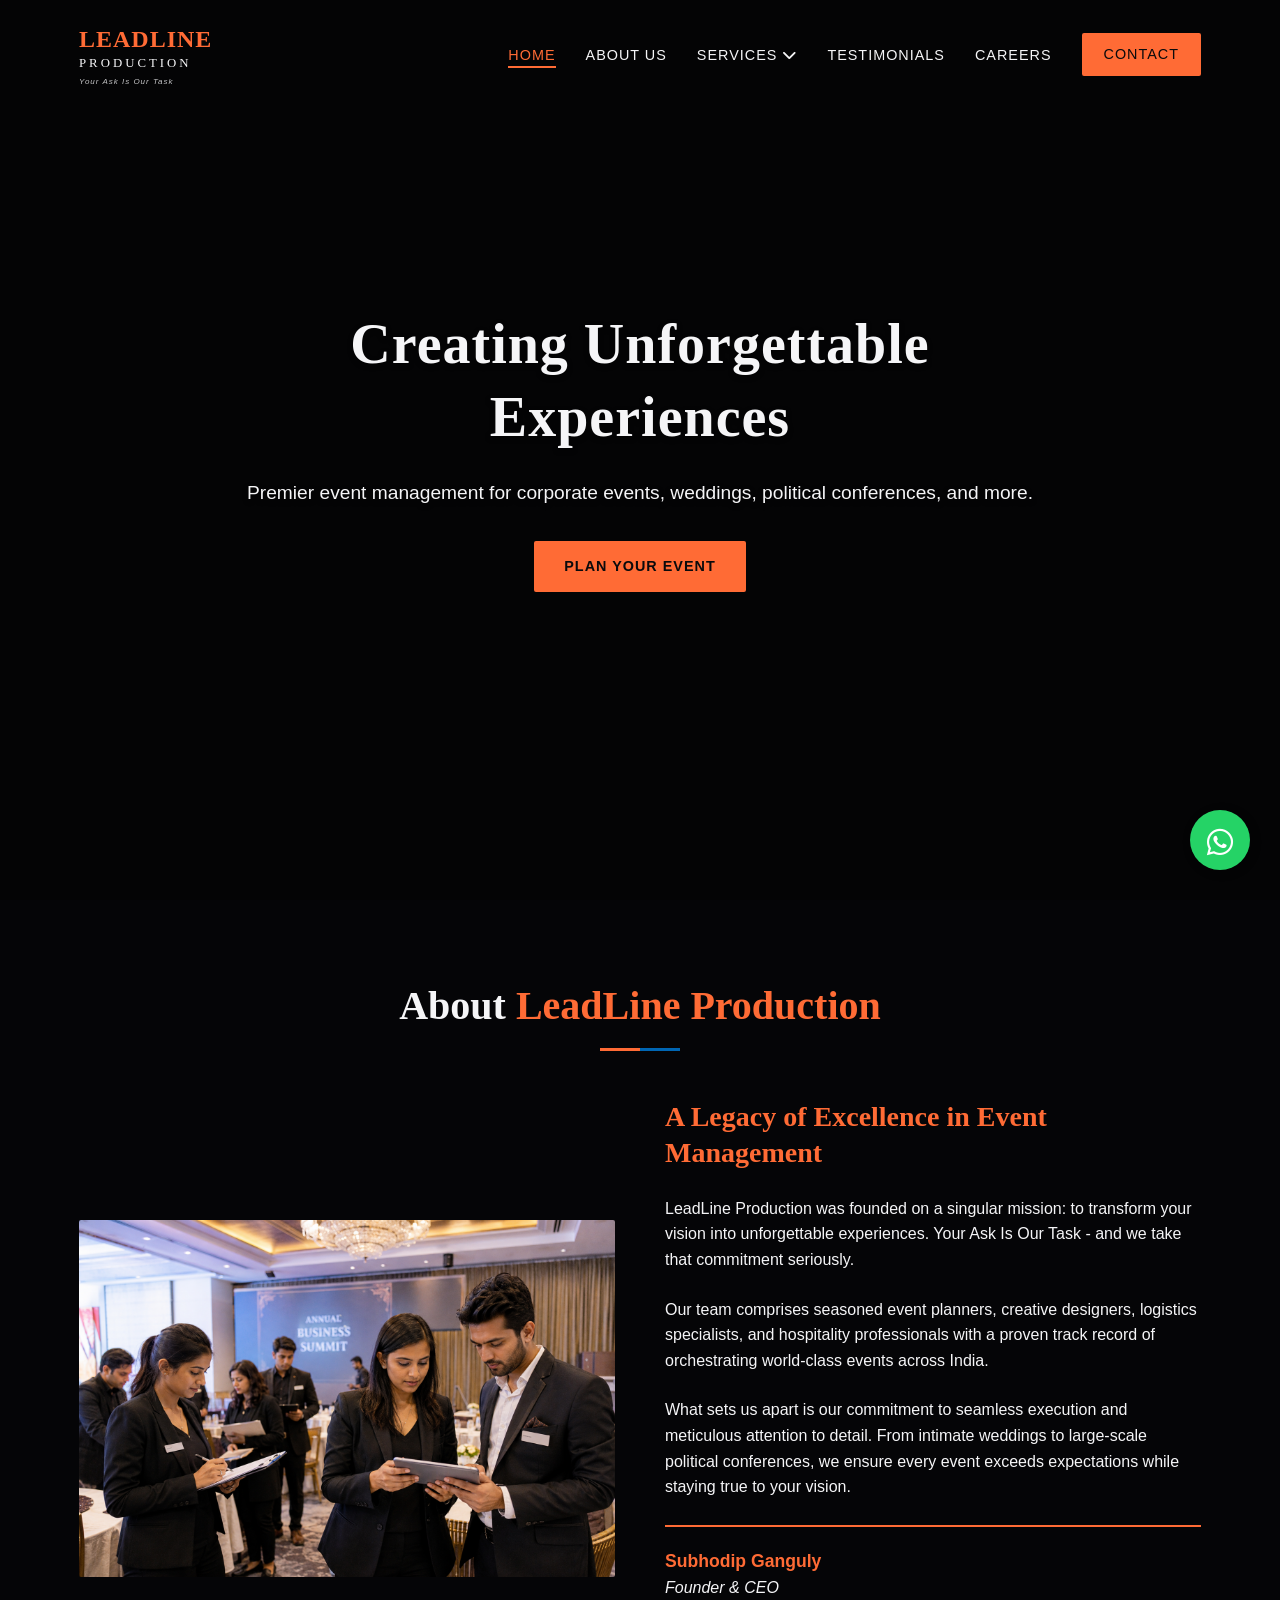
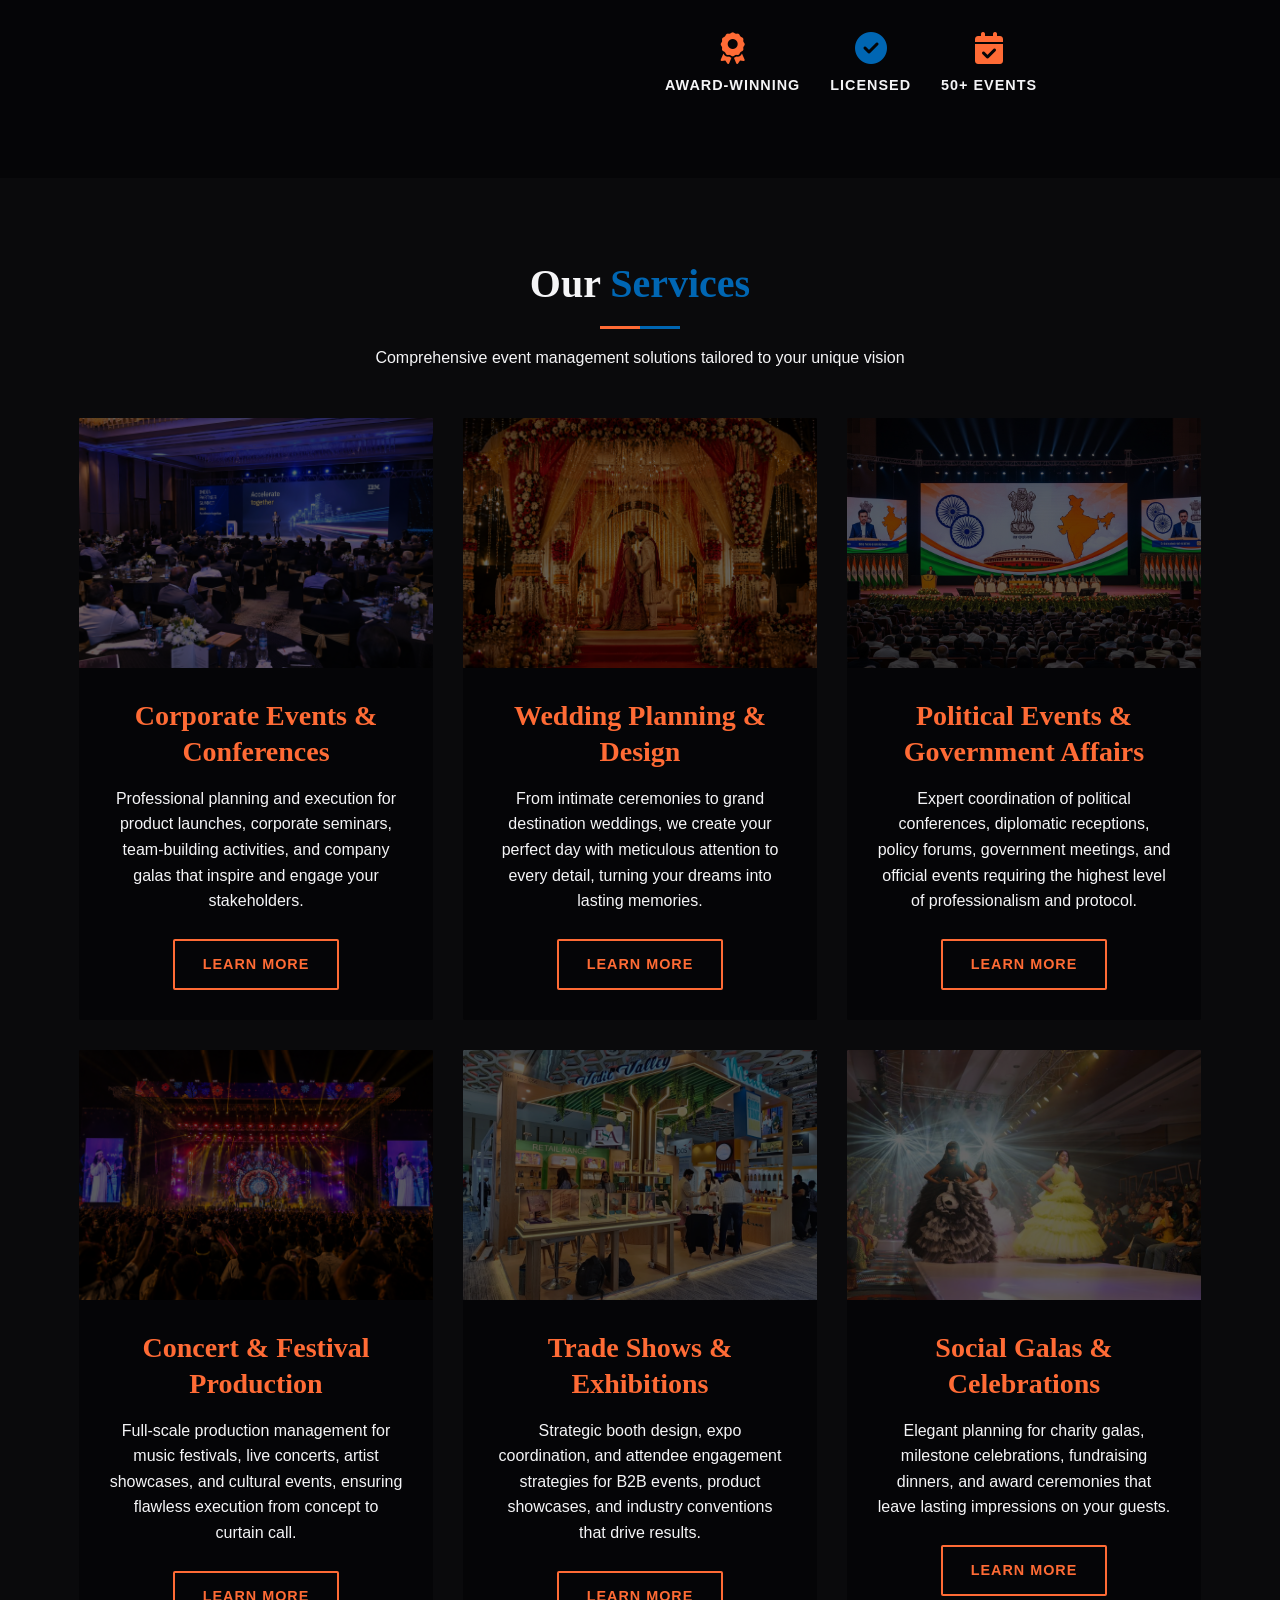
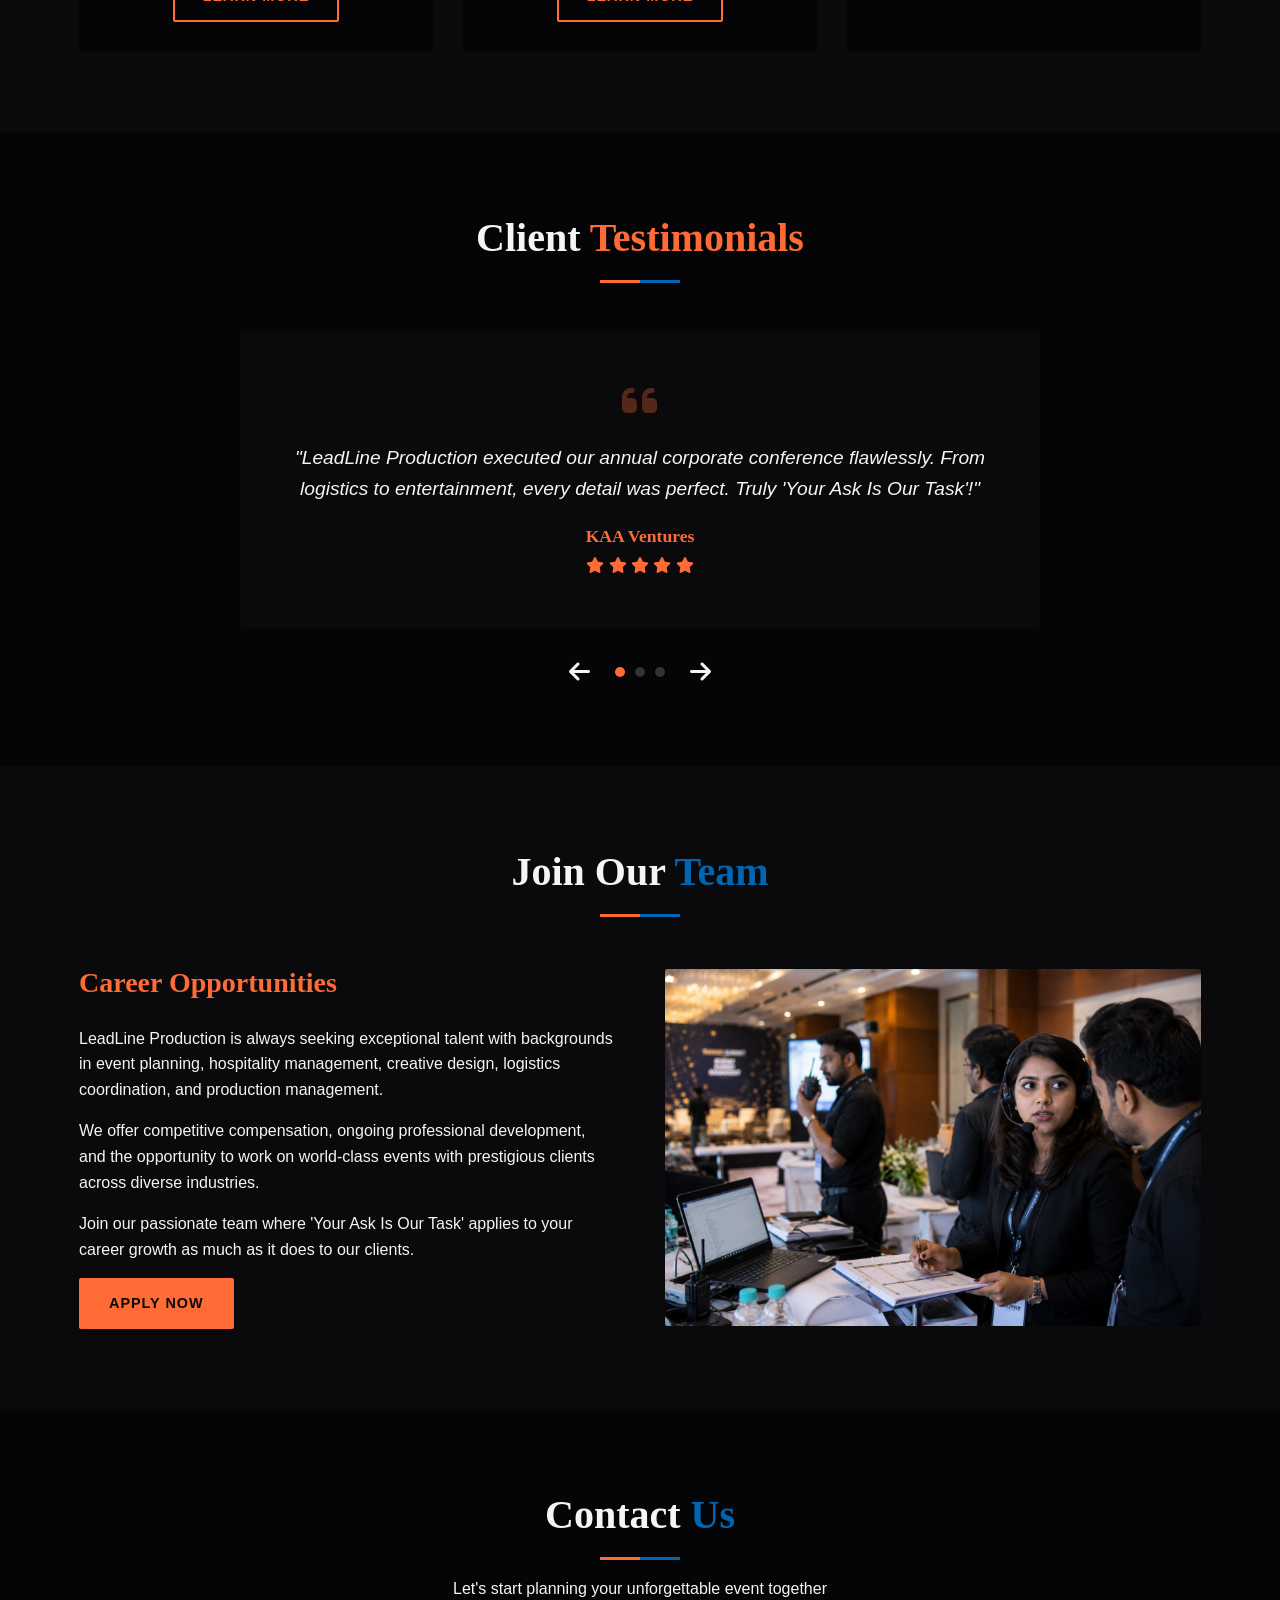
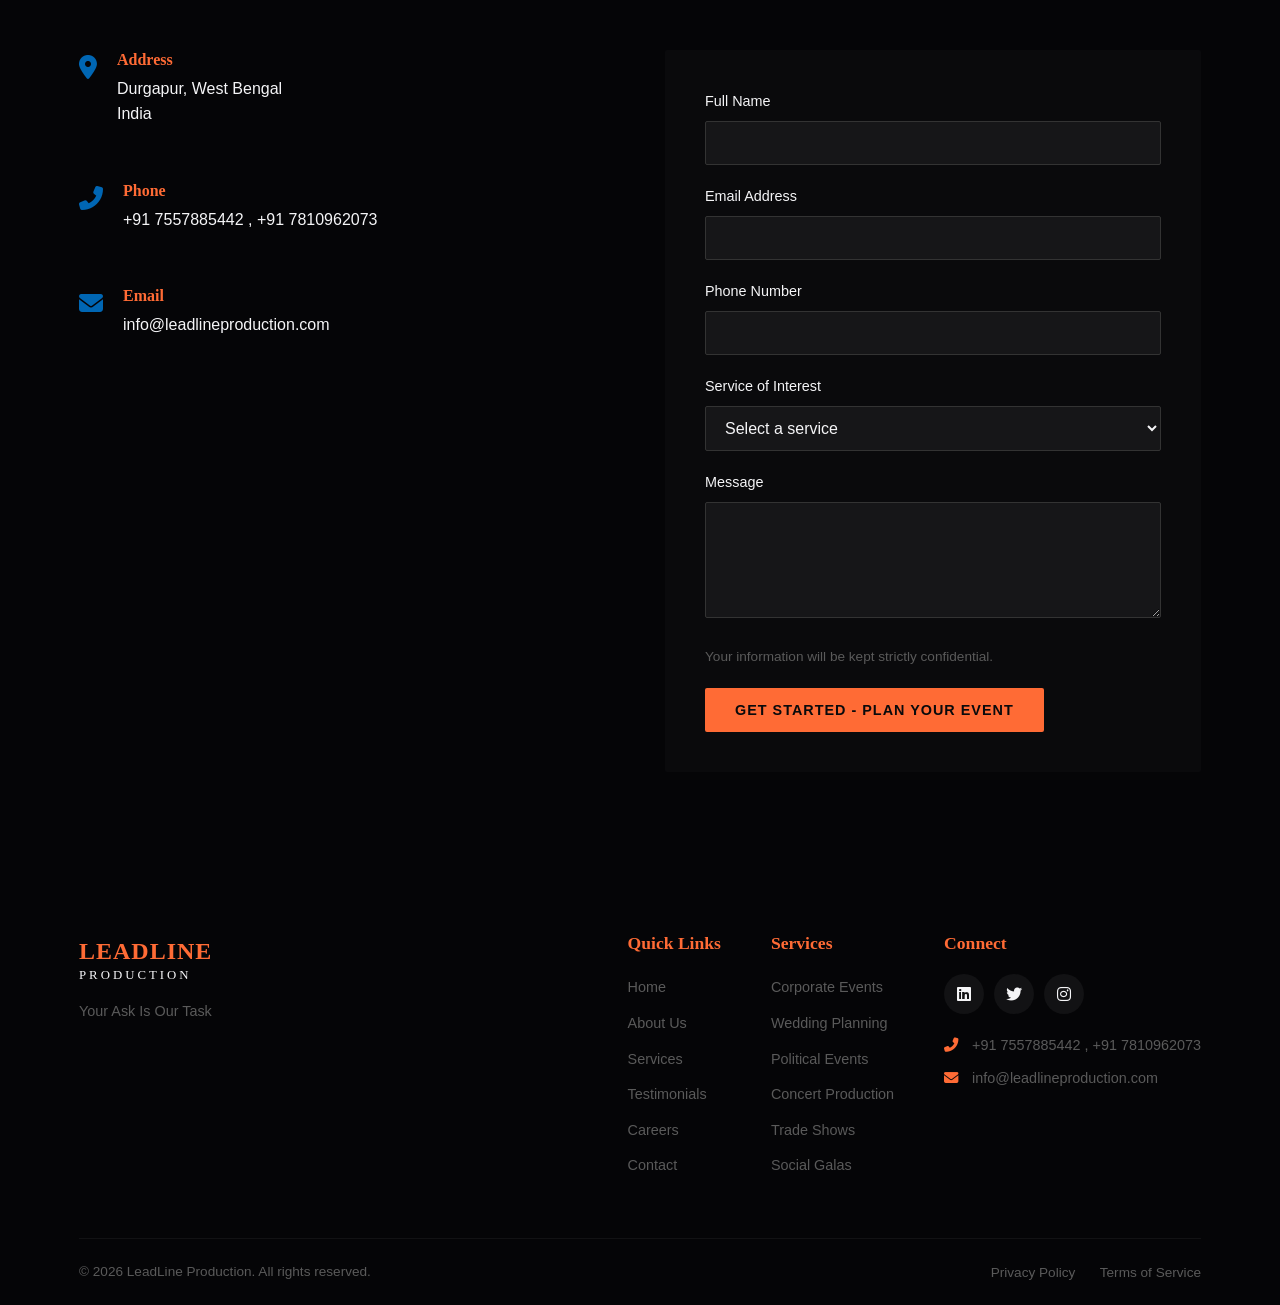
==== commit c8644a4b: "Add files via upload" ====
--- a/index.html
+++ b/index.html
@@ -5,6 +5,13 @@
     <meta name="viewport" content="width=device-width, initial-scale=1.0">
     <meta name="description" content="LeadLine Production - Premier event management company specializing in corporate events, weddings, political conferences, concerts, trade shows, and social galas.">
     <title>LeadLine Production | Your Ask Is Our Task</title>
+
+    <!-- Favicon -->
+    <link rel="apple-touch-icon" sizes="180x180" href="apple-touch-icon.png">
+    <link rel="icon" type="image/png" sizes="512x512" href="favicon/android-chrome-512x512.png">
+    <link rel="icon" type="image/png" sizes="512x512" href="favicon/android-chrome-512x512.png">
+    <link rel="manifest" href="site.webmanifest">
+
     <link rel="stylesheet" href="css/styles.css">
     <link rel="stylesheet" href="css/custom.css">
     <link rel="stylesheet" href="https://cdnjs.cloudflare.com/ajax/libs/font-awesome/6.5.1/css/all.min.css">
--- a/css/custom.css
+++ b/css/custom.css
@@ -68,3 +68,39 @@
     position: relative;
     z-index: 10;
 }
+
+/* ========== BLUE ACCENT COLOR ADDITIONS ========== */
+
+/* Option 1: Trust Badges + Contact Icons - Subtle Blue Accents */
+/* Make the middle trust badge icon blue */
+.badge:nth-child(2) i {
+    color: #0066B3 !important;
+}
+
+/* Blue icons in contact section */
+.contact-info i {
+    color: #0066B3 !important;
+}
+
+/* Option 2: Alternating Section Headers - Bold Look */
+/* Services section header in blue */
+#services .section-header h2 span {
+    color: #0066B3 !important;
+}
+
+/* Contact section header in blue */
+#contact .section-header h2 span {
+    color: #0066B3 !important;
+}
+
+/* Careers section header in blue */
+#careers .section-header h2 span {
+    color: #0066B3 !important;
+}
+
+/* Option 3: Dual-Color Separator - Elegant */
+/* Make all separators dual-color (orange to blue gradient) */
+.separator {
+    background: linear-gradient(to right, #ff6b35 0%, #ff6b35 50%, #0066B3 50%, #0066B3 100%) !important;
+    height: 3px;
+}
